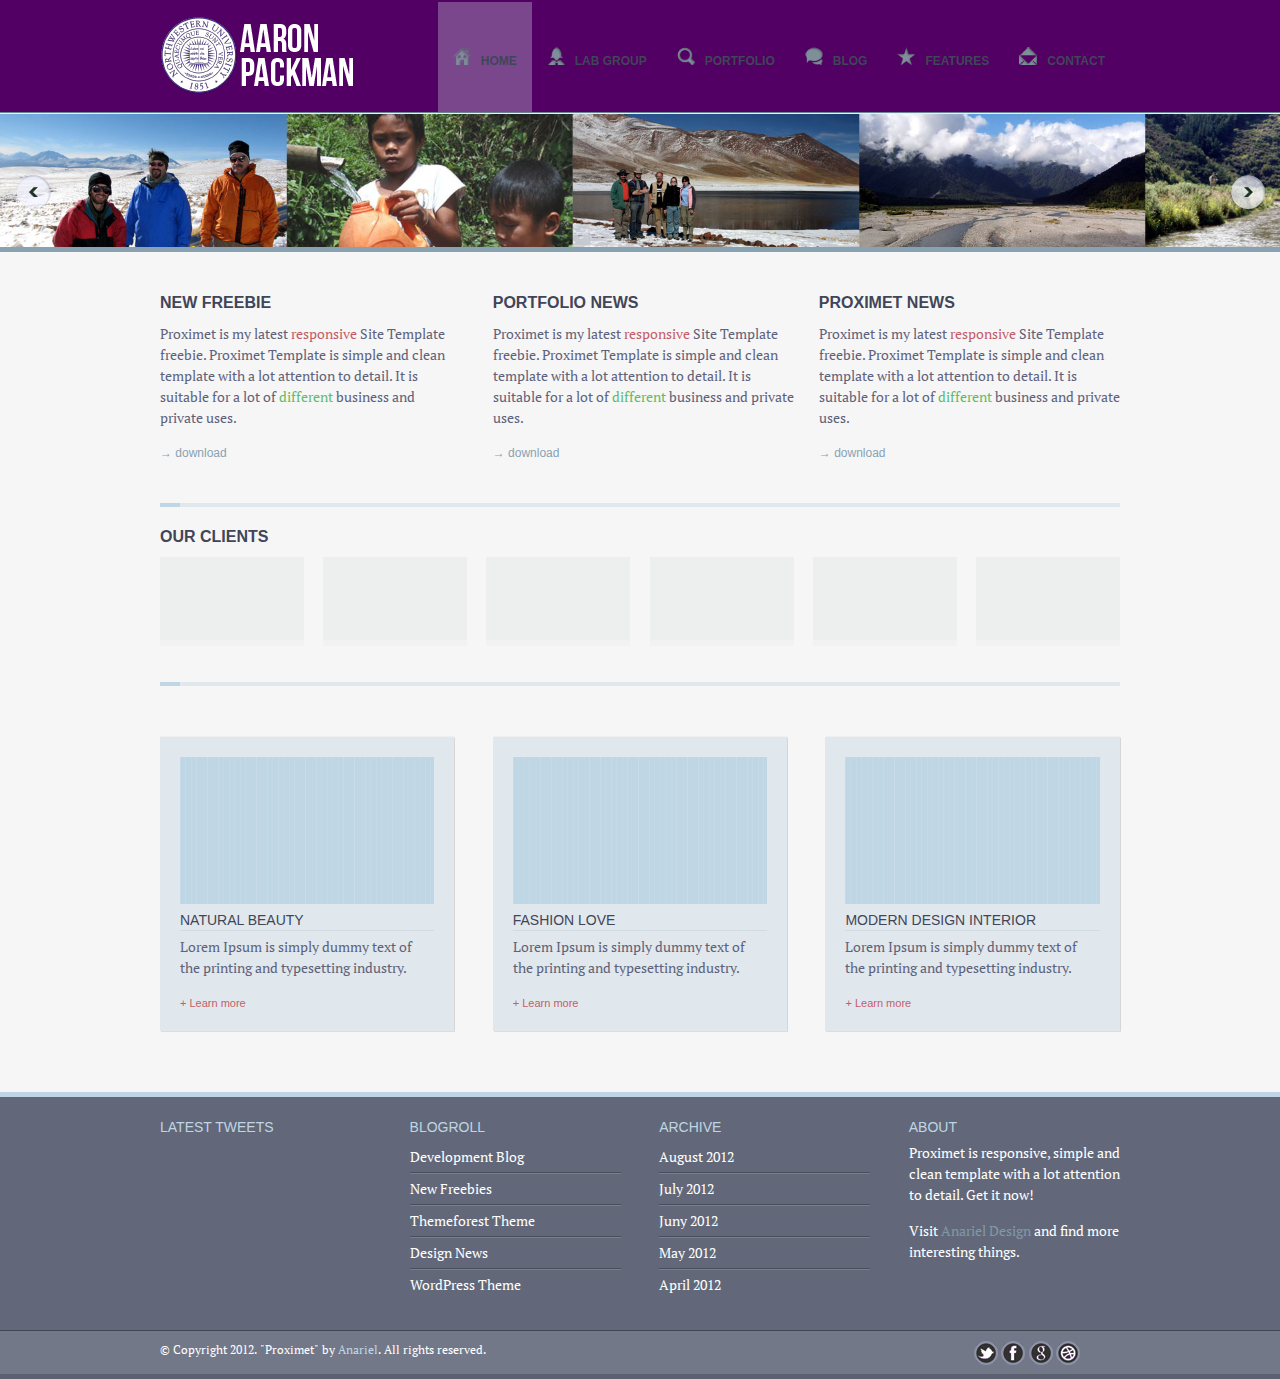
==== index.html @ 251e6d17 "added files" ====
<!DOCTYPE html>
<!--[if lt IE 7 ]><html class="ie ie6" lang="en"> <![endif]-->
<!--[if IE 7 ]><html class="ie ie7" lang="en"> <![endif]-->
<!--[if IE 8 ]><html class="ie ie8" lang="en"> <![endif]-->
<!--[if (gte IE 9)|!(IE)]><!-->
<html lang="en">
<!--<![endif]-->
<head>

<!-- Basic Page Needs ================================================== 
================================================== -->

<meta charset="utf-8">
<title>Aaron Packman's Webpage - Civil and Environmental Engineering</title>
<meta name="description" content="">
<meta name="author" content="Zak Allen">
<!--[if lt IE 9]>
		<script src="http://html5shim.googlecode.com/svn/trunk/html5.js"></script>
	<![endif]-->

<!-- Mobile Specific Metas ================================================== 
================================================== -->

<meta name="viewport" content="width=device-width, initial-scale=1, maximum-scale=1, user-scalable=0">

<!-- CSS ==================================================
================================================== -->

<link rel="stylesheet" href="css/base.css">
<link rel="stylesheet" href="css/skeleton.css">
<link rel="stylesheet" href="css/screen.css">
<link rel="stylesheet" href="css/prettyPhoto.css" type="text/css" media="screen" />

<!-- Favicons ==================================================
================================================== -->

<link rel="shortcut icon" href="images/favicon.png">
<link rel="apple-touch-icon" href="images/apple-touch-icon.png">
<link rel="apple-touch-icon" sizes="72x72" href="images/apple-touch-icon-72x72.png">
<link rel="apple-touch-icon" sizes="114x114" href="images/apple-touch-icon-114x114.png">

<!-- Google Fonts ==================================================
================================================== -->

<link href='http://fonts.googleapis.com/css?family=PT+Serif:400,700,400italic,700italic' rel='stylesheet' type='text/css'>
<body>

<!-- Home - Content Part ==================================================
================================================== -->
<div id="header">
  <div class="container header"> 
    <!-- Header | Logo, Menu
		================================================== -->
    <header>
      <div class="logo"><a href="index.html"><img src="images/logo.png" alt="" /></a></div>
      <div class="mainmenu">
        <div id="mainmenu">
          <ul class="sf-menu">
            <li><a href="index.html" id="visited"><span class="home"><img src="images/home.png" alt="" /></span>Home</a></li>
            <li><a href="about.html"><span class="home"><img src="images/about.png" alt="" /></span>Lab Group</a></li>
            <li><a href="portfolio.html"><span class="home"><img src="images/portfolio.png" alt="" /></span>Portfolio</a>
              <ul>
                <li><a href="gallery.html">Portfolio Gallery</a></li>
              </ul>
            </li>
            <li><a href="blog.html"><span class="home"><img src="images/blog.png" alt="" /></span>Blog</a>
              <ul>
                <li><a href="singleblog.html">Single Post</a></li>
              </ul>
            </li>
            <li><a href="features.html"><span class="home"><img src="images/features.png" alt="" /></span>features</a></li>
            <li><a href="contact.html"><span class="home"><img src="images/contact.png" alt="" /></span>Contact</a></li>
          </ul>
        </div>
        
        <!-- Responsive Menu -->
        
        <form id="responsive-menu" action="#" method="post">
          <select>
            <option value="">Navigation</option>
            <option value="index.html">Home</option>
            <option value="about.html">Lab Group</option>
            <option value="portfolio.html">Portfolio</option>
            <option value="gallery.html">Portfolio Gallery</option>
            <option value="blog.html">Blog</option>
            <option value="singleblog.html">Single Post</option>
            <option value="features.html">Features</option>
            <option value="contact.html">Contact</option>
          </select>
        </form>
      </div>
    </header>
  </div>
</div>
<!-- Home Content Part - Slider ==================================================
================================================== -->
<div class="flexslider">
  <ul class="slides">
    <li> <a href="#"><img src="images/more/long1.png" alt=""/></a> </li>
    <li> <img src="images/more/long2.png" alt="" /> </li>
    <li> <a href="#"><img src="images/more/long3.png" alt="" /></a> </li>
  </ul>
</div>
<!-- Home Content Part - Box One ==================================================
================================================== -->
<div class="blankSeparator"></div>
<div class="container">
  <div class="info">
    <div class="one_third">
      <h2>New Freebie</h2>
      <p>Proximet is my latest <span class="red">responsive</span> Site Template freebie. Proximet Template is simple and clean template with a lot attention to detail. It is suitable for a lot of <span class="green">different</span> business and private uses.</p>
      <a href="http://themeforest.net/item/positivo-responsive-and-fresh-wp-theme/2700306?ref=anariel7" title="" class="buttonhome">&rarr; download</a> </div>
    <div class="two_third lastcolumn">
      <div class="one_half">
        <h2>Portfolio News</h2>
        <p>Proximet is my latest <span class="red">responsive</span> Site Template freebie. Proximet Template is simple and clean template with a lot attention to detail. It is suitable for a lot of <span class="green">different</span> business and private uses.</p>
        <a href="http://themeforest.net/item/positivo-responsive-and-fresh-wp-theme/2700306?ref=anariel7" title="" class="buttonhome">&rarr; download</a> </div>
      <div class="one_half lastcolumn">
        <h2>Proximet News</h2>
        <p>Proximet is my latest <span class="red">responsive</span> Site Template freebie. Proximet Template is simple and clean template with a lot attention to detail. It is suitable for a lot of <span class="green">different</span> business and private uses.</p>
        <a href="http://themeforest.net/item/positivo-responsive-and-fresh-wp-theme/2700306?ref=anariel7" title="" class="buttonhome">&rarr; download</a> </div>
    </div>
  </div>
</div>
<!-- container ends here --> 
<!-- Home Content Part - Box Two ==================================================
================================================== -->
<div class="container clients">
  <div class="sepContainer"></div>
  <h2>Our Clients</h2>
  <div class="one_sixth"> <img src="images/client1.jpg" alt=""/> </div>
  <!-- end one_sixth -->
  <div class="one_sixth"> <img src="images/client2.jpg" alt=""/> </div>
  <!-- end one_sixth -->
  <div class="one_sixth"> <img src="images/client3.jpg" alt=""/> </div>
  <!-- end one_sixth -->
  <div class="one_sixth"> <img src="images/client4.jpg" alt=""/> </div>
  <!-- end one_sixth -->
  <div class="one_sixth"> <img src="images/client5.jpg" alt=""/> </div>
  <!-- end one_sixth -->
  <div class="one_sixth lastcolumn"> <img src="images/client6.jpg" alt=""/> </div>
  <!-- end one_sixth lastCol --> 
</div>
<!-- end container --> 
<!-- Home Content Part - Box Three ==================================================
================================================== -->
<div class="container boxthree">
  <div class="sepContainer1"><!-- --></div>
  <div class="blankSeparator"></div>
  <div class="one_third">
    <section class="boxthreeleft"> <img src="images/home/1.png" alt=""/>
      <h3>Natural beauty</h3>
      <p>Lorem Ipsum is simply dummy text of the printing and typesetting industry.</p>
      <a class ="simple" href="#">+ Learn more</a> </section>
  </div>
  <!-- one-third column ends here -->
  <div class="one_third">
    <section class="boxthreecenter"> <img src="images/home/2.png" alt=""/>
      <h3>Fashion Love</h3>
      <p>Lorem Ipsum is simply dummy text of the printing and typesetting industry.</p>
      <a class ="simple" href="#">+ Learn more</a> </section>
  </div>
  <!-- one-third column ends here -->
  <div class="one_third lastcolumn">
    <section class="boxthreeright"> <img src="images/home/3.png" alt=""/>
      <h3>Modern Design Interior</h3>
      <p>Lorem Ipsum is simply dummy text of the printing and typesetting industry.</p>
      <a class ="simple" href="#">+ Learn more</a> </section>
  </div>
  <!-- one-third column ends here --> 
</div>
<!-- container ends here -->
<div class="blankSeparator1"></div>

<!--Footer ==================================================
================================================== -->
<div id="footer">
  <div class="container footer">
    <div class="one_fourth">
      <h3>Latest Tweets</h3>
      <div id="tweets"></div>
    </div>
    <div class="one_fourth">
      <h3>Blogroll</h3>
      <ul>
        <li class="lines"><a href="#" title="">Development Blog</a></li>
        <li class="lines"><a href="#" class="">New Freebies</a></li>
        <li class="lines"><a href="#" class="">Themeforest Theme</a></li>
        <li class="lines"><a href="#" class=""> Design News</a></li>
        <li class="lines"><a href="#" class="">WordPress Theme</a></li>
      </ul>
    </div>
    <div class="one_fourth">
      <h3>Archive</h3>
      <ul>
        <li class="lines"><a href="#" class=""> August 2012</a></li>
        <li class="lines"><a href="#" class="">July 2012</a></li>
        <li class="lines"><a href="#" class="">Juny 2012</a></li>
        <li class="lines"><a href="#" class=""> May 2012</a></li>
        <li class="lines"><a href="#" class="">April 2012</a></li>
      </ul>
    </div>
    <div class="one_fourth lastcolumn">
      <h3>About</h3>
      <p>Proximet is responsive, simple and clean template with a lot attention to detail. Get it now!</p>
      <p>Visit <a href="http://anarieldesign.com/" >Anariel Design</a> and find more interesting things.</p>
    </div>
  </div>
  <!-- container ends here --> 
</div>
<!-- footer ends here --> 
<!-- Copyright ==================================================
================================================== -->
<div id="copyright">
  <div class="container">
    <div class="eleven columns alpha">
      <p class="copyright">&copy; Copyright 2012. &quot;Proximet&quot; by <a href="http://www.anarieldesign.com/">Anariel</a>. All rights reserved.</p>
    </div>
    <div class="five columns omega">
      <section class="socials">
        <ul class="socials fr">
          <li><a href="#"><img src="images/socials/twitter.png" class="poshytip" title="Twitter"  alt="" /></a></li>
          <li><a href="#"><img src="images/socials/facebook.png" class="poshytip" title="Facebook" alt="" /></a></li>
          <li><a href="#"><img src="images/socials/google.png" class="poshytip" title="Google" alt="" /></a></li>
          <li><a href="#"><img src="images/socials/dribbble.png" class="poshytip" title="Dribbble" alt="" /></a></li>
        </ul>
      </section>
    </div>
  </div>
  <!-- container ends here --> 
</div>
<!-- copyright ends here --> 
<!-- End Document
================================================== --> 
<!-- Scripts ==================================================
================================================== --> 
<script src="js/jquery-1.8.0.min.js" type="text/javascript"></script> 
<!-- Main js files --> 
<script src="js/screen.js" type="text/javascript"></script> 
<!-- Tooltip --> 
<script src="js/poshytip-1.0/src/jquery.poshytip.min.js" type="text/javascript"></script> 
<!-- Tabs --> 
<script src="js/tabs.js" type="text/javascript"></script> 
<!-- Tweets --> 
<script src="js/jquery.tweetable.js" type="text/javascript"></script> 
<!-- Include prettyPhoto --> 
<script src="js/jquery.prettyPhoto.js" type="text/javascript"></script> 
<!-- Include Superfish --> 
<script src="js/superfish.js" type="text/javascript"></script> 
<script src="js/hoverIntent.js" type="text/javascript"></script> 
<!-- Flexslider --> 
<script src="js/jquery.flexslider-min.js" type="text/javascript"></script> 
<script type="text/javascript" src="js/modernizr.custom.29473.js"></script>
</head>
</body>
</html>
---- css/base.css ----
/*
* Skeleton V1.1
* Copyright 2011, Dave Gamache
* www.getskeleton.com
* Free to use under the MIT license.
* http://www.opensource.org/licenses/mit-license.php
* 8/17/2011
*/


/* Table of Content
==================================================
	#Reset & Basics
	#Basic Styles
	#Site Styles
	#Typography
	#Links
	#Lists
	#Images
	#Buttons
	#Tabs
	#Forms
	#Misc */


/* #Reset & Basics (Inspired by E. Meyers)
================================================== */
html, body, div, span, applet, object, iframe, h1, h2, h3, h4, h5, h6, p, blockquote, pre, a, abbr, acronym, address, big, cite, code, del, dfn, em, img, ins, kbd, q, s, samp, small, strike, strong, sub, sup, tt, var, b, u, i, center, dl, dt, dd, ol, ul, li, fieldset, form, label, legend, table, caption, tbody, tfoot, thead, tr, th, td, article, aside, canvas, details, embed, figure, figcaption, footer, header, hgroup, menu, nav, output, ruby, section, summary, time, mark, audio, video {
	margin: 0;
	padding: 0;
	border: 0;
	font-size: 100%;
	font: inherit;
	vertical-align: baseline;
}
article, aside, details, figcaption, figure, footer, header, hgroup, menu, nav, section {
	display: block;
}
body {
	line-height: 1;
/*overflow-x: hidden;*/}
ol, ul {
	list-style: none;
}
blockquote, q {
	quotes: none;
}
blockquote:before, blockquote:after, q:before, q:after {
	content: '';
	content: none;
}
table {
	border-collapse: collapse;
	border-spacing: 0;
}
/* #Basic Styles
================================================== */
body {
	font: 12px Arial, Helvetica, sans-serif;
	line-height: 20px;
	color: white;
	-webkit-font-smoothing: antialiased; /* Fix for webkit rendering */
	-webkit-text-size-adjust: 100%;
	overflow-x: hidden;
}
html {
	background:#f7f6f6;
/*overflow-x: hidden;*/ }
/* #Typography
================================================== */
h1, h2, h3, h4, h5, h6 {
	color: #414558;
	font-family: Arial, Helvetica, sans-serif;
	font-weight: normal;
}
h1 a, h2 a, h3 a, h4 a, h5 a, h6 a {
	font-weight: inherit;
	color: #6d8696;
}
h1 {
	font-size: 48px;
	margin-bottom: 10px;
}
h2 {
	font-size: 16px;
	margin-bottom:10px;
	font-weight:600;
	text-transform:uppercase;
}
h3 {
	font-size: 14px;
	margin-bottom: 5px;
	text-transform:uppercase;
}
h4 {
	font-size: 14px;
	margin-bottom: 10px;
}
h5 {
	font-size: 12px;
	margin-bottom: 10px;
}
h6 {
	font-size: 11px;
	margin-bottom: 10px;
}
.subheader {
	color: #414558;
}
p {
	color: #5e637b;
	line-height:1.5em;
	font-size:14px;
	margin: 0 0 15px 0;
	font-family: 'PT Serif', serif;
}
p.last {
	margin-bottom:0;
}
p img {
	margin: 0;
}
ul li, ul li a {
	font-family: 'PT Serif', serif;
	font-size:14px;
}
img.left {
	float: left;
	margin-bottom: 20px;
	margin-right: 20px;
}
img.right {
	float: right;
	margin-bottom: 20px;
	margin-left: 20px;
}
em {
	font-style: italic;
}
strong {
	font-weight: bold;
	color: #414558;
}
small {
	font-size: 80%;
}
/*	Blockquotes  */
blockquote, blockquote p {
	font-size: 14px;
	line-height: 24px;
	color: #cdcdcd;
	font-style: italic;
}
blockquote {
	margin: 0 0 0px;
	padding: 0;
	border-right: 1px solid #796172;
}
blockquote cite {
	display: block;
	font-size: 12px;
	color: #cdcdcd;
}
blockquote cite:before {
	content: "\2014 \0020";
}
blockquote cite a, blockquote cite a:visited, blockquote cite a:visited {
	color: #cdcdcd;
}
hr {
	border: solid #ddd;
	border-width: 1px 0 0;
	clear: both;
	margin: 10px 0 30px;
	height: 0;
}
	
/* Text Selection */

::selection {
background: #6d8696;
color: #414558; /* Safari */
}
::-moz-selection {
background: #6d8696;
color: #414558; /* Firefox */
}
/* #Links
================================================== */
a, a:visited {
	color:#8098a6;
	text-decoration: none;
	outline: 0;
}
p a, p a:visited {
	line-height: inherit;
}
/* #Images
================================================== */
img.scale-with-grid {
	max-width: 100%;
	height: auto;
}
/* #Tabs (activate in tabs.js)
================================================== */
ul.tabs {
	display: block;
	margin: 0 0 20px 0;
}
ul.tabs li {
	width: auto;
	height: 18px;
	padding: 0 20px 0 0px;
	float: left;
	margin-bottom: 0;
	font-family: Arial, Helvetica, sans-serif;
}
ul.tabs li a {
	text-decoration: none;
	width: auto;
	height: 18px;
	padding: 0px 15px 0 0px;
	border-right:1px solid #414550;
	line-height: 30px;
	margin: 0;
	color:#bfd6e4;
	font-size: 16px;
}
ul.tabs li a.active {
	height: 30px;
	position: relative;
	top: 0px;
	padding-top: 0px;
	margin: 0 0 0 0px;
	color: #fff;/*-moz-border-radius-topleft: 2px;
		-webkit-border-top-left-radius: 2px;
		border-top-left-radius: 2px;
		-moz-border-radius-topright: 2px;
		-webkit-border-top-right-radius: 2px;
		border-top-right-radius: 2px;*/
}
ul.tabs li:first-child a.active {
	margin-left: 0;
}
ul.tabs-content {
	margin: 0;
	display: block;
	color:#efefef;
}
ul.tabs-content > li {
	display:none;
}
ul.tabs-content > li.active {
	display: block;
}
/* Clearfixing tabs for beautiful stacking */
	ul.tabs:before, ul.tabs:after {
	content: '\0020';
	display: block;
	overflow: hidden;
	visibility: hidden;
	width: 0;
	height: 0;
}
ul.tabs:after {
	clear: both;
}
ul.tabs {
	zoom: 1;
}
/* #Forms
================================================== */

/* General Forms */

form {
	margin-bottom: 0px;
}
fieldset {
	margin-bottom: 20px;
}
label, legend {
	display: block;
	font-weight: bold;
	font-size: 13px;
}
input[type="checkbox"] {
	display: inline;
}
label span, legend span {
	font-weight: normal;
	font-size: 13px;
	color: #444;
}
input[type="text"], input[type="password"], input[type="email"], textarea, select {
	padding: 10px 10px;
	outline: none;
	overflow: hidden;
	font: 12px Arial, Helvetica, sans-serif;
	color: #414558;
	margin: 0;
	width: 198px;
	max-width: 100%;
	display: block;
	margin-bottom: 10px;
	background: #eee;
}
select {
	padding: 0;
}
input[type="text"]:focus, input[type="password"]:focus, input[type="email"]:focus, textarea:focus {
	border: 1px solid #bbb;
	color: #555;
}
textarea {
	min-height: 100px;
}
select {
	width: 220px;
}
/* Header Responsive Menu Form Style */
	
.header form {
	margin-bottom: 15px;
}
.header select {
	-webkit-appearance: none;
	padding: 10px;
	outline: none;
	border:none;
	overflow: hidden;
	font: 12px Arial, Helvetica, sans-serif;
	margin: 0;
	width: 100%;
	max-width: 100%;
	display: block;
	background:#fff url('../images/navselect.gif') no-repeat right center;
}
.header option {
	outline: none;
	border: 0;
	overflow: hidden;
	font: 12px Arial, Helvetica, sans-serif;
	color: #414558;
	margin: 0;
	width: 100%;
	max-width: 100%;
	display: block;
	padding-left: 15px;
}
/* #Misc
================================================== */
.remove-bottom {
	margin-bottom: 0 !important;
}
.half-bottom {
	margin-bottom: 10px !important;
}
.add-bottom {
	margin-bottom: 20px !important;
}
.left {
	float: left;
}
.right {
	float: right;
}
---- css/skeleton.css ----
/*
* Skeleton V1.1
* Copyright 2011, Dave Gamache
* www.getskeleton.com
* Free to use under the MIT license.
* http://www.opensource.org/licenses/mit-license.php
* 8/17/2011
*/


/* Table of Contents
==================================================
    #Base 960 Grid
    #Tablet (Portrait)
    #Mobile (Portrait)
    #Mobile (Landscape)
    #Clearing */



/* #Base 960 Grid
================================================== */

    .container {
	position: relative;
	width: 960px;
	margin: 0 auto;
}
.column, .columns {
	float: left;
	display: inline;
	margin-left: 20px;
	margin-right: 20px;
}
.row {
	margin-bottom: 20px;
}
/* Nested Column Classes */
    .column.alpha, .columns.alpha {
	margin-left: 0;
}
.column.omega, .columns.omega {
	margin-right: 0;
}
/* Base Grid */
    .container .one.column {
	width: 20px;
}
.container .two.columns {
	width: 80px;
}
.container .three.columns {
	width: 140px;
}
.container .four.columns {
	width: 200px;
}
.container .five.columns {
	width: 260px;
}
.container .six.columns {
	width: 320px;
}
.container .seven.columns {
	width: 380px;
}
.container .eight.columns {
	width: 440px;
}
.container .nine.columns {
	width: 500px;
}
.container .ten.columns {
	width: 560px;
}
.container .eleven.columns {
	width: 620px;
}
.container .twelve.columns {
	width: 680px;
}
.container .thirteen.columns {
	width: 740px;
}
.container .fourteen.columns {
	width: 800px;
}
.container .fifteen.columns {
	width: 860px;
}
.container .sixteen.columns {
	width: 920px;
}
.container .one-third.column {
	width: 280px;
}
.container .two-thirds.column {
	width: 600px;
}
/* Offsets */
    .container .offset-by-one {
	padding-left: 40px;
}
.container .offset-by-two {
	padding-left: 100px;
}
.container .offset-by-three {
	padding-left: 160px;
}
.container .offset-by-four {
	padding-left: 220px;
}
.container .offset-by-five {
	padding-left: 280px;
}
.container .offset-by-six {
	padding-left: 340px;
}
.container .offset-by-seven {
	padding-left: 400px;
}
.container .offset-by-eight {
	padding-left: 460px;
}
.container .offset-by-nine {
	padding-left: 520px;
}
.container .offset-by-ten {
	padding-left: 580px;
}
.container .offset-by-eleven {
	padding-left: 640px;
}
.container .offset-by-twelve {
	padding-left: 700px;
}
.container .offset-by-thirteen {
	padding-left: 760px;
}
.container .offset-by-fourteen {
	padding-left: 820px;
}
.container .offset-by-fifteen {
	padding-left: 880px;
}



/* #Tablet (Portrait)
================================================== */

    /* Note: Design for a width of 768px */

    @media only screen and (min-width: 768px) and (max-width: 959px) {
 .container {
width: 768px;
}
 .container .column,  .container .columns {
margin-left: 10px;
margin-right: 10px;
}
 .column.alpha, .columns.alpha {
margin-left: 0;
margin-right: 10px;
}
 .column.omega, .columns.omega {
margin-right: 0;
margin-left: 10px;
}
 .container .one.column {
width: 28px;
}
 .container .two.columns {
width: 76px;
}
 .container .three.columns {
width: 124px;
}
 .container .four.columns {
width: 172px;
}
 .container .five.columns {
width: 220px;
}
 .container .six.columns {
width: 268px;
}
 .container .seven.columns {
width: 316px;
}
 .container .eight.columns {
width: 364px;
}
 .container .nine.columns {
width: 412px;
}
 .container .ten.columns {
width: 460px;
}
 .container .eleven.columns {
width: 508px;
}
 .container .twelve.columns {
width: 556px;
}
 .container .thirteen.columns {
width: 604px;
}
 .container .fourteen.columns {
width: 652px;
}
 .container .fifteen.columns {
width: 700px;
}
 .container .sixteen.columns {
width: 748px;
}
 .container .one-third.column {
width: 236px;
}
 .container .two-thirds.column {
width: 492px;
}

        /* Offsets */
        .container .offset-by-one {
padding-left: 48px;
}
 .container .offset-by-two {
padding-left: 96px;
}
 .container .offset-by-three {
padding-left: 144px;
}
 .container .offset-by-four {
padding-left: 192px;
}
 .container .offset-by-five {
padding-left: 240px;
}
 .container .offset-by-six {
padding-left: 288px;
}
 .container .offset-by-seven {
padding-left: 336px;
}
 .container .offset-by-eight {
padding-left: 348px;
}
 .container .offset-by-nine {
padding-left: 432px;
}
 .container .offset-by-ten {
padding-left: 480px;
}
 .container .offset-by-eleven {
padding-left: 528px;
}
 .container .offset-by-twelve {
padding-left: 576px;
}
 .container .offset-by-thirteen {
padding-left: 624px;
}
 .container .offset-by-fourteen {
padding-left: 672px;
}
 .container .offset-by-fifteen {
padding-left: 720px;
}
}


/*  #Mobile (Portrait)
================================================== */

    /* Note: Design for a width of 320px */

    @media only screen and (max-width: 767px) {
 .container {
width: 300px;
}
 .column, .columns {
float: left;
display: inline;
margin-left: 10px;
margin-right: 10px;
}
 .row {
margin-bottom: 20px;
}

		/* Nested Column Classes */
		.column.alpha, .columns.alpha {
margin: 0;
}
 .column.omega, .columns.omega {
margin: 0;
}
 .container .one-third.column {
margin: 10px 0;
}
 .container .one.column,  .container .two.columns,  .container .three.columns,  .container .four.columns,  .container .five.columns,  .container .six.columns,  .container .seven.columns,  .container .eight.columns,  .container .nine.columns,  .container .ten.columns,  .container .eleven.columns,  .container .twelve.columns,  .container .thirteen.columns,  .container .fourteen.columns,  .container .fifteen.columns,  .container .sixteen.columns {
width: 280px;
}
 .container .one-third.column,  .container .two-thirds.column {
width: 280px;
}

        /* Offsets */
        .container .offset-by-one,  .container .offset-by-two,  .container .offset-by-three,  .container .offset-by-four,  .container .offset-by-five,  .container .offset-by-six,  .container .offset-by-seven,  .container .offset-by-eight,  .container .offset-by-nine,  .container .offset-by-ten,  .container .offset-by-eleven,  .container .offset-by-twelve,  .container .offset-by-thirteen,  .container .offset-by-fourteen,  .container .offset-by-fifteen {
padding-left: 0;
}
}


/* #Mobile (Landscape)
================================================== */

    /* Note: Design for a width of 480px */

    @media only screen and (min-width: 480px) and (max-width: 767px) {
 .container {
width: 420px;
}
 .column, .columns {
float: left;
display: inline;
margin-left: 10px;
margin-right: 10px;
}
 .row {
margin-bottom: 20px;
}

		/* Nested Column Classes */
		.column.alpha, .columns.alpha {
margin: 0;
}
 .column.omega, .columns.omega {
margin: 0;
}
 .container .one-third.column {
margin: 10px 0;
}
 .container .one.column,  .container .two.columns,  .container .three.columns,  .container .four.columns,  .container .five.columns,  .container .six.columns,  .container .seven.columns,  .container .eight.columns,  .container .nine.columns,  .container .ten.columns,  .container .eleven.columns,  .container .twelve.columns,  .container .thirteen.columns,  .container .fourteen.columns,  .container .fifteen.columns,  .container .sixteen.columns {
width: 400px;
}
 .container .one-third.column,  .container .two-thirds.column {
width: 400px;
}
}
/* #Clearing
================================================== */

    /* Self Clearing Goodness */
    .container:after {
	content: "\0020";
	display: block;
	height: 0;
	clear: both;
	visibility: hidden;
}
/* Use clearfix class on parent to clear nested columns,
    or wrap each row of columns in a <div class="row"> */
    .clearfix:before,  .clearfix:after,  .row:before,  .row:after {
	content: '\0020';
	display: block;
	overflow: hidden;
	visibility: hidden;
	width: 0;
	height: 0;
}
.row:after,  .clearfix:after {
	clear: both;
}
.row,  .clearfix {
	zoom: 1;
}
/* You can also use a <br class="clear" /> to clear columns */
    .clear {
	clear: both;
	display: block;
	overflow: hidden;
	visibility: hidden;
	width: 0;
	height: 0;
}
---- css/screen.css ----
/****************************** MAIN STYLES - backgorund,deviders ******************************/

/* Main Container */
img, embed, object, video {
	max-width: 100%
}
/* Deviders */
div.line {
	height: 6px;
	background:url(../images/separator.png) 0 0 no-repeat;
	border-top:2px solid #cfa0d1;
	display: block;
	margin:0;
}
div.sepContainer {
	height: 4px;
	background:#e1e8ed;
	border-left:20px solid #bfd6e4;
	display: block;
	margin: 20px 0;
}
div.sepContainer1 {
	height: 4px;
	background:#e1e8ed;
	border-left:20px solid #bfd6e4;
	display: block;
	margin: 10px 0 30px 0;
}
div.sepContainer2 {
	height: 4px;
	background:#e1e8ed;
	border-left:20px solid #bfd6e4;
	display: block;
	margin: 5px 0;
}
div.blankSeparator {
	height: 1px;
	margin:20px 0;
	display: block;
}
div.blankSeparator1 {
	height: 1px;
	margin:25px 0;
	display: block;
}
div.blankSeparator2 {
	height: 1px;
	margin:10px 0;
	display: block;
}
.tip-twitter {
	z-index:1000;
	text-align:left;
	border-radius:4px;
	-moz-border-radius:4px;
	-webkit-border-radius:4px;
	padding:8px 8px;
	max-width:200px;
	color:#fff;
	background-color: #8098a6;
	font-family: Arial, Helvetica, sans-serif;
}
.tip-twitter .tip-inner {
	font:12px/16px Arial, Helvetica, sans-serif;
}
/****************************** HOME - Content Part - Logo&Menu ******************************/
/* Header - Logo & Menu */
#header {
	background:#520063;
	margin-top:0px;
	border-bottom:1px solid #6d8696;
}
.logo {
	float: left;
	margin-right: 2px;
	margin-top:15px;
	margin-bottom:10px;
}
.mainmenu {
	float:right;
}
ul.sf-menu {
	margin-top:0px;
}
/*** ESSENTIAL STYLES ***/
.sf-menu, .sf-menu * {
	margin:			0;
	padding:		0;
	list-style:		none;
}
.sf-menu {
	line-height:	1.0;
}
.sf-menu ul {
	position:		absolute;
	top:			-999em;
	width:			10em; /* left offset of submenus need to match (see below) */
}
.sf-menu ul li {
	width:			100%;
}
.sf-menu li:hover {
	visibility:		inherit; /* fixes IE7 'sticky bug' */
}
.sf-menu li {
	float:			left;
	position:		relative;
}
.sf-menu a {
	display:		block;
	position:		relative;
}
.sf-menu li:hover ul, .sf-menu li.sfHover ul {
	left:			0;
	top:			2.5em; /* match top ul list item height */
	z-index:		99;
}
ul.sf-menu li:hover li ul, ul.sf-menu li.sfHover li ul {
	top:			-999em;
}
ul.sf-menu li li:hover ul, ul.sf-menu li li.sfHover ul {
	left:			10em; /* match ul width */
	top:			0;
}
ul.sf-menu li li:hover li ul, ul.sf-menu li li.sfHover li ul {
	top:			-999em;
}
ul.sf-menu li li li:hover ul, ul.sf-menu li li li.sfHover ul {
	left:			10em; /* match ul width */
	top:			0;
}
.sf-menu {
	position: relative;
	float: right;
	line-height: 12px;
	margin: 0;
	z-index: 99;
}
.sf-menu li {
	background:transparent;
	border-top:2px solid transparent;
	-webkit-transition: all 0.5s ease;
	-moz-transition: all 0.5s ease-in-out;
	-o-transition: all 0.5s ease-in-out;
	-ms-transition: all 0.5s ease-in-out;
	transition: all 0.5s ease-in-out;
}
.sf-menu li:hover { /* visited pseudo selector so IE6 applies text colour*/
	background: rgba(215, 234, 238, 0.3);
	border-top:2px solid #fff;
}
.sf-menu li a {
	font-family: Arial, Helvetica, sans-serif;
	font-size: 12px;
	padding:45px 15px 45px 15px;
	text-decoration:none;
	text-transform:uppercase;
	font-weight:600;
	color: #414558;
}
li a#visited {
	background: rgba(215, 234, 238, 0.3);
}
/*** submenu ***/
.sf-menu li ul {
	border-bottom:5px solid #bfd6e4;
	margin-top:75px;
}
.sf-menu ul li { /* visited pseudo selector so IE6 applies text colour*/
	border-top:none;
}
.sf-menu ul li:hover { /* visited pseudo selector so IE6 applies text colour*/
	border-top:none;
}
.sf-menu li ul li a {
	padding:15px 0 15px 0;
	text-decoration:none;
	color:#fff;
	background:#727888;
	color: #fff;
	border: 0;
	padding:15px;
	font-weight: normal;
	font-size: 11px;
	text-transform:lowercase;
	-webkit-transition: all 0.3s ease;
	-moz-transition: all 0.3s ease-in-out;
	-o-transition: all 0.3s ease-in-out;
	-ms-transition: all 0.3s ease-in-out;
	transition: all 0.3s ease-in-out;
}
.sf-menu li ul li a:hover {
	padding-left: 18px;
}
.sf-menu li li {
	border-bottom:1px solid #606573;
}
/* apply hovers to modern browsers */
a:focus > .sf-sub-indicator, a:hover > .sf-sub-indicator, a:active > .sf-sub-indicator, li:hover > a > .sf-sub-indicator, li.sfHover > a > .sf-sub-indicator {
	background-position: -10px -100px; /* arrow hovers for modern browsers*/
}
/* point right for anchors in subs */
.sf-menu ul .sf-sub-indicator {
	background-position:-10px 0;
}
.sf-menu ul a > .sf-sub-indicator {
	background-position:  0 0;
}
/* apply hovers to modern browsers */
.sf-menu ul a:focus > .sf-sub-indicator, .sf-menu ul a:hover > .sf-sub-indicator, .sf-menu ul a:active > .sf-sub-indicator, .sf-menu ul li:hover > a > .sf-sub-indicator, .sf-menu ul li.sfHover > a > .sf-sub-indicator {
	background-position: -10px 0; /* arrow hovers for modern browsers*/
}
span.home {
	margin-right:10px;
}
/****************************** HOME - Content Part - FlexSlider ******************************/
/*
 * jQuery FlexSlider v1.8
 * http://www.woothemes.com/flexslider/
 *
 * Copyright 2012 WooThemes
 * Free to use under the MIT license.
 * http://www.opensource.org/licenses/mit-license.php
 */

/* Browser Resets */
.flex-container a, .flexslider a, .flex-container a:active, .flexslider a:active, .flex-container a:focus, .flexslider a:focus {
	outline: none;
}
.slides, .flex-control-nav, .flex-direction-nav {
	margin: 0;
	padding: 0;
	list-style: none;
}
/* FlexSlider Necessary Styles
*********************************/
.flexslider {
	margin: 0px 0 0 0;
	padding: 0;
	background:#fff;
	border-top:1px solid #efefef;
	border-bottom:5px solid #89a2b2;
}
.flexslider .slides > li {
	display: none;
	-webkit-backface-visibility: hidden;
} /* Hide the slides before the JS is loaded. Avoids image jumping */
.flexslider .slides img {
	display: block;
}
.flex-pauseplay span {
	text-transform: capitalize;
}
/* Clearfix for the .slides element */
.slides:after {
	content: ".";
	display: block;
	clear: both;
	visibility: hidden;
	line-height: 0;
	height: 0;
}
html[xmlns] .slides {
	display: block;
}
* html .slides {
	height: 1%;
}
/* No JavaScript Fallback */
/* If you are not using another script, such as Modernizr, make sure you
 * include js that eliminates this class on page load */
.no-js .slides > li:first-child {
	display: block;
}
/* FlexSlider Default Theme
*********************************/
.flexslider {
	position: relative;
	zoom: 1;
}
.flexslider .slides {
	zoom: 1;
}
.flexslider .slides > li {
	position: relative;
}
/* Suggested container for "Slide" animation setups. Can replace this with your own, if you wish */
.flex-container {
	zoom: 1;
	position: relative;
}
/* Caption style */
/* IE rgba() hack */
.flex-caption {
	zoom: 1;
	width: 20%;
	padding: 2%;
	margin: 0;
	position: absolute;
	left: 0;
	bottom: 0;
	background:#bfd6e4;
	color:#414558;
	font-size: 12px;
	line-height: 15px;
}
/* Direction Nav */
.flex-direction-nav {
	height: 0;
}
.flex-direction-nav a {
	width:52px;
	height: 52px;
	margin: -15px 0 0;
	display: block;
	background:  url(../images/flexslider/bg_direction_nav.png) no-repeat;
	position: absolute;
	top: 50%;
	cursor: pointer;
	text-indent: -999em;
}
.flex-direction-nav .flex-next {
	background-position: -52px 0;
	right: 0px;
}
.flex-direction-nav .flex-prev {
	left: 0px;
}
.flex-direction-nav .flex-disabled {
	opacity: .3;
	filter:alpha(opacity=30);
	cursor: default;
}
/* Control Nav */
.flex-control-nav {
	width: 100%;
	position: absolute;
	bottom: -30px;
	text-align: center;
}
.flex-control-nav li {
	margin: 0 0 0 5px;
	display: inline-block;
	zoom: 1;
*display: inline;
}
.flex-control-nav li:first-child {
	margin: 0;
}
.flex-control-nav a {
	width: 13px;
	height: 13px;
	display: block;
	cursor: pointer;
	text-indent: -999em;
}
.flex-control-nav a:hover {
	background-position: 0 -13px;
}
.flex-control-nav a.flex-active {
	background-position: 0 -26px;
	cursor: default;
}
/****************************** HOME - Content Part - Box One ******************************/
.info a {
	color:#89a2b2;
	margin-left:0;
	-webkit-transition: all 0.3s ease;
	-moz-transition: all 0.3s ease-in-out;
	-o-transition: all 0.3s ease-in-out;
	-ms-transition: all 0.3s ease-in-out;
	transition: all 0.3s ease-in-out;
	cursor:pointer;
}
.info a:hover {
	margin-left:4px;
	color:#738a99;
}
span.red {
	color:#c45d69;
}
span.green {
	color:#61bd68;
}
/****************************** HOME - Content Part - Box Two ******************************/
.quote {
	text-align:center;
	padding:0px 0 10px 0;
}
.quote h3 {
	font-style:italic;
	font-weight:bold;
}
.quote h4 {
	margin-bottom:-10px;
}
.clients img {
	border-bottom:6px solid #efefef;
	opacity: 0.5;
	filter: alpha(opacity=50);
	-webkit-transition: opacity 0.5s linear;
	-moz-transition: opacity 0.5s linear;
	-o-transition: opacity 0.5s linear;
	-ms-transition: opacity 0.5s linear;
	transition: opacity 0.5s linear;
	cursor:pointer;
}
.clients img:hover {
	opacity: 1;
	filter: alpha(opacity=100);
	-webkit-transition: opacity 1s linear;
	-moz-transition: opacity 1s linear;
	-o-transition: opacity 1s linear;
	-ms-transition: opacity 1s linear;
	transition: opacity 1s linear;
}
/****************************** HOME - Content Part - Box Three ******************************/
.boxthree .one_third {
	background:#e1e8ed;
	box-shadow: 1px 1px 0px rgba(0, 0, 0, 0.1), 1px -1px 0px #efefef;
	border-bottom:3px solid transparent;
	-webkit-transition: all 0.3s ease;
	-moz-transition: all 0.3s ease-in-out;
	-o-transition: all 0.3s ease-in-out;
	-ms-transition: all 0.3s ease-in-out;
	transition: all 0.3s ease-in-out;
}
.boxthree .one_third:hover {
	border-bottom:3px solid #c45d69;
}
.boxthreeleft, .boxthreecenter, .boxthreeright {
	padding:20px 20px 15px 20px;
}
.boxthree img {
	opacity: 1;
	filter: alpha(opacity=100);
	-webkit-transition: opacity 0.5s linear;
	-moz-transition: opacity 0.5s linear;
	-o-transition: opacity 0.5s linear;
	-ms-transition: opacity 0.5s linear;
	transition: opacity 0.5s linear;
}
.boxthree img:hover {
	opacity: 0.7;
	filter: alpha(opacity=70);
	-webkit-transition: opacity 1s linear;
	-moz-transition: opacity 1s linear;
	-o-transition: opacity 1s linear;
	-ms-transition: opacity 1s linear;
	transition: opacity 1s linear;
}
.boxthree h3 {
	border-bottom:1px solid #d2dbe2;
}
a.simple {
	color:#c45d69;
	font-size:11px;
}
/****************************** HOME - Content Part - Footer ******************************/
#footer {
	background:#626879;
	padding:20px 0px;
	border-top:5px solid #bfd6e4;
}
.footer p {
	color:white;
}
.footer h3 {
	color:#bfd6e4;
}
#tweets li {
	line-height: 1.5em;
	color:#efefef;
}
#tweets li a {
	color:#bfd6e4;
}
#tweets p.meta {
	color:#bfd6e4;
	margin-top:10px;
}
#tweets li.tweet_content_0 {
	border-top:0px none;
	list-style:none;
}
#tweets li:last-child {
	border-bottom:0px none;
}
#tweets .hash {
	color:#efefef;
}
#tweets .reply {
	color:#efefef;
}
.footer ul li {
	color:#f1f2f2;
	border-top:1px solid #787f94;
	border-bottom:1px solid #494d5a;
	padding:5px 0;
}
.footer ul li:last-child {
	border-bottom:none;
}
.footer ul li:first-child {
	border-top:none;
}
.footer ul li a {
	color:white;
	-webkit-transition: all 0.3s ease;
	-moz-transition: all 0.3s ease-in-out;
	-o-transition: all 0.3s ease-in-out;
	-ms-transition: all 0.3s ease-in-out;
	transition: all 0.3s ease-in-out;
	cursor:pointer;
}
.footer ul li a:hover {
	color:#bfd6e4;
	padding-left:5px;
}
/****************************** HOME - Content Part - Copyright ******************************/
#copyright {
	background:#727888;
	border-top:1px solid #414550;
	border-bottom:5px solid #5c616f;
}
p.copyright {
	font-size:12px;
	color:white;
	padding-top:10px;
}
p.copyright a {
	color:#bfd6e4;
}
ul.socials {
	margin-top:10px;
	float:right;
}
ul.socials li {
	display:inline;
}
/****************************** ABOUT - Content Part ******************************/
.aboutoneleft p.quote, .aboutonecenter p.quote {
	color:#647884;
	font-style:italic;
	font-weight:bold;
	font-size:11px;
}
.aboutoneleft img.raster, .aboutonecenter img.raster {
	float:left;
	margin-right:10px;
	margin-top:2px;
}
.aboutoneright img {
	border-bottom:5px solid #bccfdb;
}
/* TOGGLE -------------------------------------------------*/
.toggle-trigger {
	text-decoration: none;
	color: #414550;
	font-weight: bold;
	padding: 10px 10px 10px 25px;
	cursor: pointer;
	border: 1px solid #b7c7d1;
	background: #dae4ea url(../images/about/toggle.png) no-repeat 5px 10px;
	-webkit-transition: all 0.3s ease;
	-moz-transition: all 0.3s ease-in-out;
	-o-transition: all 0.3s ease-in-out;
	-ms-transition: all 0.3s ease-in-out;
	transition: all 0.3s ease-in-out;
}
.toggle-trigger.active {
	border-bottom:1px solid #b7c7d1;
	background:#bfd6e4 url(../images/about/toggle.png) no-repeat 5px -75px;
}
.toggle-trigger:hover {
	background-color:#bfd6e4;
}
.toggle-container {
	margin-bottom: 0px;
	padding: 5px 10px;
	border-bottom: 1px solid #ccc;
	border-right: 1px solid #ccc;
	border-left: 1px solid #ccc;
}
/***************** PORTFOLIO / Pagination*****************/
.portfolio .flexslider {
	margin: 0px 0 30px 0;
	padding: 5px;
	background:#fff;
	border:1px solid #efefef;
}
.portfolio h2 {
	border-bottom:1px dashed #cdcdcd;
	padding:0px 0 5px 0;
}
.portfolio h4 {
	font-style:italic;
	font-size:13px;
}
p.portfolio {
	margin-top:25px;
	background:#fff;
	border:1px solid #efefef;
	padding:5px;
}
ul.pagination {
	padding:22px 0px 10px 0px;
}
ul.pagination li {
	display: inline;
}
ul.pagination li a {
	background-color:white;
	border:#efefef solid 1px;
	color: #414550;
	font-weight:bold;
	width:80px;
	height:80px;
	padding:9px 13px;
	margin-right:5px;
	/* CSS3 Transition */
	transition: background-color 0.5s ease-in-out;
	-moz-transition: background-color 0.5s ease-in-out;
	-webkit-transition: background-color 0.5s ease-in-out;
	cursor:pointer;
}
ul.pagination li a:hover, ul.pagination li a#currentPage {
	text-decoration: none;
	background-color: #bfd6e4;
	color: white;
}
/****************************** Gallery ******************************/
.portfolio4columns .one_fourth {
	margin-bottom:10px;
	background: #fff;
	box-shadow: 1px 1px 0px rgba(0, 0, 0, 0.1), 1px -1px 0px #efefef;
	border-bottom:2px solid transparent;
	-webkit-transition: all 0.3s ease;
	-moz-transition: all 0.3s ease-in-out;
	-o-transition: all 0.3s ease-in-out;
	-ms-transition: all 0.3s ease-in-out;
	transition: all 0.3s ease-in-out;
}
.portfolio4columns .one_fourth:hover {
	border-bottom:2px solid #bfd6e4;
}
.boxfour {
	padding:10px 10px 4px 10px;
}
.portfolio4columns img {
	opacity: 1;
	filter: alpha(opacity=100);
	-webkit-transition: opacity 0.5s linear;
	-moz-transition: opacity 0.5s linear;
	-o-transition: opacity 0.5s linear;
	-ms-transition: opacity 0.5s linear;
	transition: opacity 0.5s linear;
}
.portfolio4columns img:hover {
	opacity: 0.9;
	filter: alpha(opacity=90);
	-webkit-transition: opacity 1s linear;
	-moz-transition: opacity 1s linear;
	-o-transition: opacity 1s linear;
	-ms-transition: opacity 1s linear;
	transition: opacity 1s linear;
}
/* #Tabs (activate in tabs.js)
================================================== */
ul.tabs {
	display: block;
	margin: 0 0 20px 0;
	background:#727888;
}
ul.tabs li {
	width: auto;
	height: 18px;
	padding: 10px 0px;
	float: left;
	margin-bottom: 0;
}
ul.tabs li a {
	text-decoration: none;
	width: auto;
	border-right:1px solid #fff;
	padding:0 20px;
	line-height: 10px;
	margin: 0;
	color:#bfd6e4;
	font-size: 16px;
}
ul.tabs li a.active {
	background:#7cbaca;
	padding:5px 20px;
	position: relative;
	top: 0px;
	margin: 0 0 0 0px;
	color: #fff;
}
ul.tabs li:first-child a.active {
	margin-left: 0;
}
ul.tabs-content {
	margin: 0;
	display: block;
	color:#efefef;
}
ul.tabs-content > li {
	display:none;
}
ul.tabs-content > li.active {
	display: block;
}
/* Clearfixing tabs for beautiful stacking */
	ul.tabs:before, ul.tabs:after {
	content: '\0020';
	display: block;
	overflow: hidden;
	visibility: hidden;
	width: 0;
	height: 0;
}
ul.tabs:after {
	clear: both;
}
ul.tabs {
	zoom: 1;
}
li#beauty, li#woman, li#people {
	-webkit-animation: slideLeft 0.5s ease-in-out forwards;
	-moz-animation: slideLeft 0.5s ease-in-out;
	-o-animation: slideLeft 0.5s ease-in-out;
	-ms-animation: slideLeft 0.5s ease-in-out;
	animation: slideLeft 0.5s ease-in-out;
}
@-webkit-keyframes slideLeft {
 0% {
 -webkit-transform: translateX(-20%);
 opacity: 0;
}
 100% {
 -webkit-transform: translateX(0px);
 opacity: 1;
}
}
 @-moz-keyframes slideLeft {
 0% {
 -moz-transform: translateX(-20%);
 opacity: 0;
}
 100% {
 -moz-transform: translateX(0px);
 opacity: 1;
}
}
 @-o-keyframes slideLeft {
 0% {
 -o-transform: translateX(-20%);
 opacity: 0;
}
 100% {
 -o-transform: translateX(0px);
 opacity: 1;
}
}
 @-ms-keyframes slideLeft {
 0% {
 -ms-transform: translateX(-20%);
 opacity: 0;
}
 100% {
 -ms-transform: translateX(0px);
 opacity: 1;
}
}
 @keyframes slideLeft {
 0% {
 transform: translateX(-20%);
 opacity: 0;
}
 100% {
 transform: translateX(0px);
 opacity: 1;
}
}
/****************************** BLOG - Content Part - Blog Page ******************************/
.post {
	margin-bottom:40px;
	padding:10px;
	background:#fff;
	border:1px solid #efefef;
	opacity: 1;
	filter: alpha(opacity=100);
	-webkit-transition: opacity 0.5s linear;
	-moz-transition: opacity 0.5s linear;
	-o-transition: opacity 0.5s linear;
	-ms-transition: opacity 0.5s linear;
	transition: opacity 0.5s linear;
}
.blog img {
	background:#bfd6e4;
	padding:10px;
	margin-left:-10px;
	margin-bottom:10px;
}
.blog img:hover {
	opacity: 0.7;
	filter: alpha(opacity=70);
	-webkit-transition: opacity 1s linear;
	-moz-transition: opacity 1s linear;
	-o-transition: opacity 1s linear;
	-ms-transition: opacity 1s linear;
	transition: opacity 1s linear;
}
.blog p.meta {
	font-size:11px;
	margin-bottom:10px;
	margin-top:0px;
	border:1px solid #dcdcdc;
	background:#efefef url(../images/blog.png) 97% center no-repeat;
	padding:5px 0px 20px 10px;
	color:#414550;
}
.blog p.meta a {
	color: #5f637a;
}
span.left {
	padding:0 10px;
	border-right:1px solid #fff;
}
.blog h4 {
	font-style:italic;
	font-size:12px;
	text-transform:capitalize;
	margin-top:-10px;
}
.posttwo {
	margin-top:40px;
}
/***************** Blog/Sidebar *****************/
.sidebar h3 {
	background:#bfd6e4;
	border:1px solid #fff;
	padding:5px;
}
ul.blogList a.about {
	color: #414558;
	-webkit-transition: all 0.3s ease;
	-moz-transition: all 0.3s ease-in-out;
	-o-transition: all 0.3s ease-in-out;
	-ms-transition: all 0.3s ease-in-out;
	transition: all 0.3s ease-in-out;
}
ul.blogList a.about:hover {
	padding-left:3px;
}
ul.blogList li {
	padding: 10px 20px;
	border-bottom:1px solid #fff;
	background: url(../images/raster.png) left no-repeat;
}
li.activenavigationItem {
	font-weight: bold;
	color: #8990a3;
	font-style:italic;
	-webkit-transition: all 0.3s ease;
	-moz-transition: all 0.3s ease-in-out;
	-o-transition: all 0.3s ease-in-out;
	-ms-transition: all 0.3s ease-in-out;
	transition: all 0.3s ease-in-out;
}
li.activenavigationItem:hover {
	color: #414558;
}
.second, .third {
	margin-top:30px;
}
.third h5 {
	text-transform:uppercase;
	font-size:12px;
}
span.color {
	background:#c45d69;
	color:#fff;
	padding:5px;
	font-weight:bold;
}
/******************************* BLOG / Blogpost  *******************************/
.postone {
	margin-bottom:40px;
	padding:10px;
	background:#fff;
	border:1px solid #efefef;
	opacity: 1;
	filter: alpha(opacity=100);
	-webkit-transition: opacity 0.5s linear;
	-moz-transition: opacity 0.5s linear;
	-o-transition: opacity 0.5s linear;
	-ms-transition: opacity 0.5s linear;
	transition: opacity 0.5s linear;
}
.singleblog img {
	background:#bfd6e4;
	padding:10px;
	margin-left:-10px;
	margin-bottom:10px;
}
.singleblog img:hover {
	opacity: 0.7;
	filter: alpha(opacity=70);
	-webkit-transition: opacity 1s linear;
	-moz-transition: opacity 1s linear;
	-o-transition: opacity 1s linear;
	-ms-transition: opacity 1s linear;
	transition: opacity 1s linear;
}
.singleblog p.meta {
	font-size:11px;
	margin-bottom:10px;
	margin-top:0px;
	border:1px solid #dcdcdc;
	background:#efefef url(../images/blog.png) 97% center no-repeat;
	padding:5px 0px 20px 10px;
	color:#414550;
}
.singleblog p.meta a {
	color: #5f637a;
}
.singleblog h4 {
	color:#6d8696;
	font-style:italic;
	font-weight:bold;
	font-size:11px;
	border-left:2px solid #c45d69;
	padding:0 0 0 10px;
}
h4.tags {
	color:#414550;
}
.comments h2 {
	text-align:center;
}
div#comments {
	margin-bottom:-10px;
}
ul#articleCommentList li {
	overflow: hidden;
}
ul#articleCommentList li ul {
	margin-left: 50px;
}
div.commentMeta {
	width: 100px;
	margin-right: 40px;
	float: left;
	text-align: right;
	overflow: hidden;
}
div.commentMeta p {
	text-transform: uppercase;
	color: #414550;
	float: right;
	font-size: 14px;
	margin-top:0px;
	padding: 0 10px 0 0;
}
img.user {
	background:#fff;
	border:1px solid #dcdcdc;
	padding:5px;
}
div.commentBody {
	background-color:white;
	box-shadow: 1px 1px 0px rgba(0, 0, 0, 0.1);
	padding: 30px 15px 20px 15px;
	margin: 0px 0 20px 140px;
}
div.commentBody h3 {
	background-color:#bfd6e4;
	padding:5px;
	font-size: 14px;
	margin-top:-10px;
	font-weight:bold;
	margin-bottom:10px;
}
div.commentBody h3 a {
	color: #414550;
}
div.commentBody p {
	font-size: 12px;
}
span.adminIcon {
	color:#414550;
	font-size: 11px;
	background-color:#bfd6e4;
	padding: 6px 10px;
	width: 60px;
	text-align: center;
	margin-top:-10px;
}
h2#commentFormHeading {
	margin: 0px 0 30px 0;
}
div#comments a.buttonLink {
	margin-left:-30px;
}
/******************************* FEATURES / Resume  *******************************/
.resume {
	margin-top:30px;
}
.resume .one_third {
	background:#bfd6e4;
	border-bottom:2px solid #fff;
}
.resume .one_third h3 {
	padding:10px;
}
.resume .two_third {
	background:#fff;
}
.resume .two_third p {
	padding:10px;
}
.resume .two_third h4 {
	padding:10px;
}
.resume .two_third ul {
	padding:10px;
	margin-top:-20px;
}
.resume .two_third ul li {
	color:#8295a0;
}
.resume img {
	margin-bottom:-30px;
}
/******************************* CONTACT FORM -  for blog and contact page  *******************************/
#contactForm h2 {
	margin-top:40px;
}
form#contact_form {
	background-color:white;
	box-shadow: 1px 1px 0px rgba(0, 0, 0, 0.1);
	color:#414550;
}
form#contact_form .name {
	padding:30px 0px 0 20px;
}
form#contact_form .email {
	padding-left:20px;
	padding-top:10px;
}
form#contact_form p {
	margin-bottom:10px;
	padding-top:5px;
	font-style:italic;
}
form#contact_form .message {
	padding-left:20px;
	padding-top:10px;
}
div#loader {
	margin-left: 20px;
	margin-bottom:30px;
}
form#contact_form input[type="text"] {
	border: 1px solid #e1e5e9;
	background-color: white;
	height: 30px;
	padding: 0 10px;
	width: 250px;
	margin-bottom:20px;
}
form#contact_form input#email {
	border: 1px solid #e1e5e9;
	background-color: white;
	height: 30px;
	padding: 0 10px;
	width: 250px;
	margin-bottom:20px;
}
form#contact_form textarea {
	border: 1px solid #e1e5e9;
	background-color: white;
	width: 500px;
	margin-bottom:20px;
}
form#contact_form label {
	margin-right: 20px;
	font-size: 12px;
	font-weight:bold;
	color: #414550;
	text-transform: uppercase;
}
form#contact_form label span {
	color: #414550;
}
form#contact_form input[type="text"]:focus, form#contact_form input[type="text"]:hover, form#contact_form textarea:focus, form#contact_form textarea:hover, form#contact_form input[type="text"]:focus, form#contact_form input[type="text"]:hover, form#contact_form textarea:focus, form#contact_form textarea:hover {
	background-color:#efefef;
}
form#contact_form input[type="submit"] {
	background: #414550;
	border:none;
	padding:5px;
	font-size:11px;
	text-transform:uppercase;
	color:white;
	margin-bottom:10px;
	-webkit-transition: all 0.3s ease;
	-moz-transition: all 0.3s ease-in-out;
	-o-transition: all 0.3s ease-in-out;
	-ms-transition: all 0.3s ease-in-out;
	transition: all 0.3s ease-in-out;
}
form#contact_form input[type="submit"]:hover {
	color:#bfd6e4;
}
.map-container {
	position: relative;
	padding-bottom: 20%;
	overflow: hidden;
	border-bottom:5px solid #fff;
}
.map-container iframe, .map-container object, .map-container embed {
	position: absolute;
	top: 0;
	left: 0;
	width: 100%;
	height:100%;
}
.contact1 {
	margin-top:-40px;
}
/***************** Contact/Sidebar *****************/
.contactsidebar h3 {
	background:#bfd6e4;
	border:1px solid #fff;
	padding:5px;
}
ul.contactsidebarList a.about {
	color: #414558;
	-webkit-transition: all 0.3s ease;
	-moz-transition: all 0.3s ease-in-out;
	-o-transition: all 0.3s ease-in-out;
	-ms-transition: all 0.3s ease-in-out;
	transition: all 0.3s ease-in-out;
}
ul.contactsidebarList a.about:hover {
	padding-left:3px;
}
ul.contactsidebarList li {
	color:#414558;
	padding: 10px 20px;
	border-bottom:1px solid #fff;
	background: url(../images/raster.png) left no-repeat;
}
.second, .third {
	margin-top:30px;
}
.third h5 {
	text-transform:uppercase;
	font-size:12px;
}
span.color {
	background:#c45d69;
	color:#fff;
	padding:5px;
	font-weight:bold;
}
/****************************** Shortcodes ******************************/
/* Content Shortcodes */
.one_half {
	width: 48%;
}
.one_third {
	width: 30.66%;
}
.two_third {
	width: 65.33%;
}
.one_fourth {
	width: 22%;
}
.one_fifth {
	width: 16.8%;
}
.one_sixth {
	width: 15%;
}
.one_half, .one_third, .two_third, .one_fourth, .one_fifth {
	margin-right: 4%;
	margin-bottom: 10px;
	float: left;
}
.one_sixth {
	margin-right: 2%;
	margin-bottom:20px;
	float: left;
}
.lastcolumn {
	margin-right: 0!important;
	clear: right;
}
/* #Page Styles
================================================== */
.content {
	padding-top: 20px;
}
.content.right {
	float: right;
}

/* #Media Queries
================================================== */

	/* Smaller than standard 960 (devices and browsers) */
	@media only screen and (max-width: 959px) {
}

	/* Tablet Portrait size to standard 960 (devices and browsers) */
	@media only screen and (min-width: 768px) and (max-width: 959px) {
.sf-menu li a {
 padding:45px 10px 45px 10px;
}
.flex-caption {
 display:none;
}
span.left {
 padding:0 5px;
}
.blog p.meta, .singleblog p.meta {
 background:#efefef;
}
form#contact_form textarea {
 width: 350px;
}
}

	/* All Mobile Sizes (devices and browser) */
	@media only screen and (max-width: 767px) {
 .mainmenu {
float: left;
width: 100%;
margin-top:-230px;
}
.one_half, .one_third, .two_third, .one_fourth, .one_fifth, .one_sixth {
width: 100%;
}
.flex-caption {
 display:none;
}
.blog p.meta, .singleblog p.meta {
 padding:20px 0px 50px 10px;
 background:#efefef;
}
form#contact_form textarea {
 width: 300px;
}
}

	/* Mobile Landscape Size to Tablet Portrait (devices and browsers) */
	@media only screen and (min-width: 480px) and (max-width: 767px) {
ul.tabs {
 margin-top:20px;
}
.flex-caption {
 display:none;
}
form#contact_form textarea {
 width: 300px;
}
}

	/* Mobile Portrait Size to Mobile Landscape Size (devices and browsers) */
	@media only screen and (max-width: 479px) {
ul.tabs {
 margin-top:20px;
}
ul.tabs li {
 padding: 0 5px 0 0px;
}
 .mainmenu {
float: left;
width: 100%;
margin-top:-340px;
}
ul.pagination li a {
 padding:5px 8px;
}
.blog p.meta, .singleblog p.meta {
 padding:10px 0px 60px 10px;
 background:#efefef;
}
form#contact_form textarea {
 width: 200px;
}
form#contact_form input[type="text"] {
 width: 150px;
}
form#contact_form input#email {
 width: 150px;
}
ul.tabs li {
 padding:10px 0px;
}
ul.tabs li a {
 padding:0px 10px;
 line-height: 10px;
}
}
/* Responsive Menu
================================================== */
	
#mainmenu {
	visibility: visible;
}
#responsive-menu {
	display: none;
	float: left;
}
 @media only screen and (max-width: 767px) {
 #mainmenu {
visibility: hidden;
height: 0;
}
 #responsive-menu {
display: inline-block;
width: 100%;
margin-top: 13px;
}
}
---- css/prettyPhoto.css ----
div.pp_default .pp_top,div.pp_default .pp_top .pp_middle,div.pp_default .pp_top .pp_left,div.pp_default .pp_top .pp_right,div.pp_default .pp_bottom,div.pp_default .pp_bottom .pp_left,div.pp_default .pp_bottom .pp_middle,div.pp_default .pp_bottom .pp_right{height:13px}div.pp_default .pp_top .pp_left{background:url(../images/prettyPhoto/default/sprite.png) -78px -93px no-repeat}div.pp_default .pp_top .pp_middle{background:url(../images/prettyPhoto/default/sprite_x.png) top left repeat-x}div.pp_default .pp_top .pp_right{background:url(../images/prettyPhoto/default/sprite.png) -112px -93px no-repeat}div.pp_default .pp_content .ppt{color:#f8f8f8}div.pp_default .pp_content_container .pp_left{background:url(../images/prettyPhoto/default/sprite_y.png) -7px 0 repeat-y;padding-left:13px}div.pp_default .pp_content_container .pp_right{background:url(../images/prettyPhoto/default/sprite_y.png) top right repeat-y;padding-right:13px}div.pp_default .pp_next:hover{background:url(../images/prettyPhoto/default/sprite_next.png) center right no-repeat;cursor:pointer}div.pp_default .pp_previous:hover{background:url(../images/prettyPhoto/default/sprite_prev.png) center left no-repeat;cursor:pointer}div.pp_default .pp_expand{background:url(../images/prettyPhoto/default/sprite.png) 0 -29px no-repeat;cursor:pointer;width:28px;height:28px}div.pp_default .pp_expand:hover{background:url(../images/prettyPhoto/default/sprite.png) 0 -56px no-repeat;cursor:pointer}div.pp_default .pp_contract{background:url(../images/prettyPhoto/default/sprite.png) 0 -84px no-repeat;cursor:pointer;width:28px;height:28px}div.pp_default .pp_contract:hover{background:url(../images/prettyPhoto/default/sprite.png) 0 -113px no-repeat;cursor:pointer}div.pp_default .pp_close{width:30px;height:30px;background:url(../images/prettyPhoto/default/sprite.png) 2px 1px no-repeat;cursor:pointer}div.pp_default .pp_gallery ul li a{background:url(../images/prettyPhoto/default/default_thumb.png) center center #f8f8f8;border:1px solid #aaa}div.pp_default .pp_gallery a.pp_arrow_previous,div.pp_default .pp_gallery a.pp_arrow_next{position:static;left:auto}div.pp_default .pp_nav .pp_play,div.pp_default .pp_nav .pp_pause{background:url(../images/prettyPhoto/default/sprite.png) -51px 1px no-repeat;height:30px;width:30px}div.pp_default .pp_nav .pp_pause{background-position:-51px -29px}div.pp_default a.pp_arrow_previous,div.pp_default a.pp_arrow_next{background:url(../images/prettyPhoto/default/sprite.png) -31px -3px no-repeat;height:20px;width:20px;margin:4px 0 0}div.pp_default a.pp_arrow_next{left:52px;background-position:-82px -3px}div.pp_default .pp_content_container .pp_details{margin-top:5px}div.pp_default .pp_nav{clear:none;height:30px;width:105px;position:relative}div.pp_default .pp_nav .currentTextHolder{font-family:Georgia;font-style:italic;font-color:#999;font-size:11px;left:75px;line-height:25px;position:absolute;top:2px;margin:0;padding:0 0 0 10px}div.pp_default .pp_close:hover,div.pp_default .pp_nav .pp_play:hover,div.pp_default .pp_nav .pp_pause:hover,div.pp_default .pp_arrow_next:hover,div.pp_default .pp_arrow_previous:hover{opacity:0.7}div.pp_default .pp_description{font-size:11px;font-weight:700;line-height:14px;margin:5px 50px 5px 0}div.pp_default .pp_bottom .pp_left{background:url(../images/prettyPhoto/default/sprite.png) -78px -127px no-repeat}div.pp_default .pp_bottom .pp_middle{background:url(../images/prettyPhoto/default/sprite_x.png) bottom left repeat-x}div.pp_default .pp_bottom .pp_right{background:url(../images/prettyPhoto/default/sprite.png) -112px -127px no-repeat}div.pp_default .pp_loaderIcon{background:url(../images/prettyPhoto/default/loader.gif) center center no-repeat}div.light_rounded .pp_top .pp_left{background:url(../images/prettyPhoto/light_rounded/sprite.png) -88px -53px no-repeat}div.light_rounded .pp_top .pp_right{background:url(../images/prettyPhoto/light_rounded/sprite.png) -110px -53px no-repeat}div.light_rounded .pp_next:hover{background:url(../images/prettyPhoto/light_rounded/btnNext.png) center right no-repeat;cursor:pointer}div.light_rounded .pp_previous:hover{background:url(../images/prettyPhoto/light_rounded/btnPrevious.png) center left no-repeat;cursor:pointer}div.light_rounded .pp_expand{background:url(../images/prettyPhoto/light_rounded/sprite.png) -31px -26px no-repeat;cursor:pointer}div.light_rounded .pp_expand:hover{background:url(../images/prettyPhoto/light_rounded/sprite.png) -31px -47px no-repeat;cursor:pointer}div.light_rounded .pp_contract{background:url(../images/prettyPhoto/light_rounded/sprite.png) 0 -26px no-repeat;cursor:pointer}div.light_rounded .pp_contract:hover{background:url(../images/prettyPhoto/light_rounded/sprite.png) 0 -47px no-repeat;cursor:pointer}div.light_rounded .pp_close{width:75px;height:22px;background:url(../images/prettyPhoto/light_rounded/sprite.png) -1px -1px no-repeat;cursor:pointer}div.light_rounded .pp_nav .pp_play{background:url(../images/prettyPhoto/light_rounded/sprite.png) -1px -100px no-repeat;height:15px;width:14px}div.light_rounded .pp_nav .pp_pause{background:url(../images/prettyPhoto/light_rounded/sprite.png) -24px -100px no-repeat;height:15px;width:14px}div.light_rounded .pp_arrow_previous{background:url(../images/prettyPhoto/light_rounded/sprite.png) 0 -71px no-repeat}div.light_rounded .pp_arrow_next{background:url(../images/prettyPhoto/light_rounded/sprite.png) -22px -71px no-repeat}div.light_rounded .pp_bottom .pp_left{background:url(../images/prettyPhoto/light_rounded/sprite.png) -88px -80px no-repeat}div.light_rounded .pp_bottom .pp_right{background:url(../images/prettyPhoto/light_rounded/sprite.png) -110px -80px no-repeat}div.dark_rounded .pp_top .pp_left{background:url(../images/prettyPhoto/dark_rounded/sprite.png) -88px -53px no-repeat}div.dark_rounded .pp_top .pp_right{background:url(../images/prettyPhoto/dark_rounded/sprite.png) -110px -53px no-repeat}div.dark_rounded .pp_content_container .pp_left{background:url(../images/prettyPhoto/dark_rounded/contentPattern.png) top left repeat-y}div.dark_rounded .pp_content_container .pp_right{background:url(../images/prettyPhoto/dark_rounded/contentPattern.png) top right repeat-y}div.dark_rounded .pp_next:hover{background:url(../images/prettyPhoto/dark_rounded/btnNext.png) center right no-repeat;cursor:pointer}div.dark_rounded .pp_previous:hover{background:url(../images/prettyPhoto/dark_rounded/btnPrevious.png) center left no-repeat;cursor:pointer}div.dark_rounded .pp_expand{background:url(../images/prettyPhoto/dark_rounded/sprite.png) -31px -26px no-repeat;cursor:pointer}div.dark_rounded .pp_expand:hover{background:url(../images/prettyPhoto/dark_rounded/sprite.png) -31px -47px no-repeat;cursor:pointer}div.dark_rounded .pp_contract{background:url(../images/prettyPhoto/dark_rounded/sprite.png) 0 -26px no-repeat;cursor:pointer}div.dark_rounded .pp_contract:hover{background:url(../images/prettyPhoto/dark_rounded/sprite.png) 0 -47px no-repeat;cursor:pointer}div.dark_rounded .pp_close{width:75px;height:22px;background:url(../images/prettyPhoto/dark_rounded/sprite.png) -1px -1px no-repeat;cursor:pointer}div.dark_rounded .pp_description{margin-right:85px;color:#fff}div.dark_rounded .pp_nav .pp_play{background:url(../images/prettyPhoto/dark_rounded/sprite.png) -1px -100px no-repeat;height:15px;width:14px}div.dark_rounded .pp_nav .pp_pause{background:url(../images/prettyPhoto/dark_rounded/sprite.png) -24px -100px no-repeat;height:15px;width:14px}div.dark_rounded .pp_arrow_previous{background:url(../images/prettyPhoto/dark_rounded/sprite.png) 0 -71px no-repeat}div.dark_rounded .pp_arrow_next{background:url(../images/prettyPhoto/dark_rounded/sprite.png) -22px -71px no-repeat}div.dark_rounded .pp_bottom .pp_left{background:url(../images/prettyPhoto/dark_rounded/sprite.png) -88px -80px no-repeat}div.dark_rounded .pp_bottom .pp_right{background:url(../images/prettyPhoto/dark_rounded/sprite.png) -110px -80px no-repeat}div.dark_rounded .pp_loaderIcon{background:url(../images/prettyPhoto/dark_rounded/loader.gif) center center no-repeat}div.dark_square .pp_left,div.dark_square .pp_middle,div.dark_square .pp_right,div.dark_square .pp_content{background:#000}div.dark_square .pp_description{color:#fff;margin:0 85px 0 0}div.dark_square .pp_loaderIcon{background:url(../images/prettyPhoto/dark_square/loader.gif) center center no-repeat}div.dark_square .pp_expand{background:url(../images/prettyPhoto/dark_square/sprite.png) -31px -26px no-repeat;cursor:pointer}div.dark_square .pp_expand:hover{background:url(../images/prettyPhoto/dark_square/sprite.png) -31px -47px no-repeat;cursor:pointer}div.dark_square .pp_contract{background:url(../images/prettyPhoto/dark_square/sprite.png) 0 -26px no-repeat;cursor:pointer}div.dark_square .pp_contract:hover{background:url(../images/prettyPhoto/dark_square/sprite.png) 0 -47px no-repeat;cursor:pointer}div.dark_square .pp_close{width:75px;height:22px;background:url(../images/prettyPhoto/dark_square/sprite.png) -1px -1px no-repeat;cursor:pointer}div.dark_square .pp_nav{clear:none}div.dark_square .pp_nav .pp_play{background:url(../images/prettyPhoto/dark_square/sprite.png) -1px -100px no-repeat;height:15px;width:14px}div.dark_square .pp_nav .pp_pause{background:url(../images/prettyPhoto/dark_square/sprite.png) -24px -100px no-repeat;height:15px;width:14px}div.dark_square .pp_arrow_previous{background:url(../images/prettyPhoto/dark_square/sprite.png) 0 -71px no-repeat}div.dark_square .pp_arrow_next{background:url(../images/prettyPhoto/dark_square/sprite.png) -22px -71px no-repeat}div.dark_square .pp_next:hover{background:url(../images/prettyPhoto/dark_square/btnNext.png) center right no-repeat;cursor:pointer}div.dark_square .pp_previous:hover{background:url(../images/prettyPhoto/dark_square/btnPrevious.png) center left no-repeat;cursor:pointer}div.light_square .pp_expand{background:url(../images/prettyPhoto/light_square/sprite.png) -31px -26px no-repeat;cursor:pointer}div.light_square .pp_expand:hover{background:url(../images/prettyPhoto/light_square/sprite.png) -31px -47px no-repeat;cursor:pointer}div.light_square .pp_contract{background:url(../images/prettyPhoto/light_square/sprite.png) 0 -26px no-repeat;cursor:pointer}div.light_square .pp_contract:hover{background:url(../images/prettyPhoto/light_square/sprite.png) 0 -47px no-repeat;cursor:pointer}div.light_square .pp_close{width:75px;height:22px;background:url(../images/prettyPhoto/light_square/sprite.png) -1px -1px no-repeat;cursor:pointer}div.light_square .pp_nav .pp_play{background:url(../images/prettyPhoto/light_square/sprite.png) -1px -100px no-repeat;height:15px;width:14px}div.light_square .pp_nav .pp_pause{background:url(../images/prettyPhoto/light_square/sprite.png) -24px -100px no-repeat;height:15px;width:14px}div.light_square .pp_arrow_previous{background:url(../images/prettyPhoto/light_square/sprite.png) 0 -71px no-repeat}div.light_square .pp_arrow_next{background:url(../images/prettyPhoto/light_square/sprite.png) -22px -71px no-repeat}div.light_square .pp_next:hover{background:url(../images/prettyPhoto/light_square/btnNext.png) center right no-repeat;cursor:pointer}div.light_square .pp_previous:hover{background:url(../images/prettyPhoto/light_square/btnPrevious.png) center left no-repeat;cursor:pointer}div.facebook .pp_top .pp_left{background:url(../images/prettyPhoto/facebook/sprite.png) -88px -53px no-repeat}div.facebook .pp_top .pp_middle{background:url(../images/prettyPhoto/facebook/contentPatternTop.png) top left repeat-x}div.facebook .pp_top .pp_right{background:url(../images/prettyPhoto/facebook/sprite.png) -110px -53px no-repeat}div.facebook .pp_content_container .pp_left{background:url(../images/prettyPhoto/facebook/contentPatternLeft.png) top left repeat-y}div.facebook .pp_content_container .pp_right{background:url(../images/prettyPhoto/facebook/contentPatternRight.png) top right repeat-y}div.facebook .pp_expand{background:url(../images/prettyPhoto/facebook/sprite.png) -31px -26px no-repeat;cursor:pointer}div.facebook .pp_expand:hover{background:url(../images/prettyPhoto/facebook/sprite.png) -31px -47px no-repeat;cursor:pointer}div.facebook .pp_contract{background:url(../images/prettyPhoto/facebook/sprite.png) 0 -26px no-repeat;cursor:pointer}div.facebook .pp_contract:hover{background:url(../images/prettyPhoto/facebook/sprite.png) 0 -47px no-repeat;cursor:pointer}div.facebook .pp_close{width:22px;height:22px;background:url(../images/prettyPhoto/facebook/sprite.png) -1px -1px no-repeat;cursor:pointer}div.facebook .pp_description{margin:0 37px 0 0}div.facebook .pp_loaderIcon{background:url(../images/prettyPhoto/facebook/loader.gif) center center no-repeat}div.facebook .pp_arrow_previous{background:url(../images/prettyPhoto/facebook/sprite.png) 0 -71px no-repeat;height:22px;margin-top:0;width:22px}div.facebook .pp_arrow_previous.disabled{background-position:0 -96px;cursor:default}div.facebook .pp_arrow_next{background:url(../images/prettyPhoto/facebook/sprite.png) -32px -71px no-repeat;height:22px;margin-top:0;width:22px}div.facebook .pp_arrow_next.disabled{background-position:-32px -96px;cursor:default}div.facebook .pp_nav{margin-top:0}div.facebook .pp_nav p{font-size:15px;padding:0 3px 0 4px}div.facebook .pp_nav .pp_play{background:url(../images/prettyPhoto/facebook/sprite.png) -1px -123px no-repeat;height:22px;width:22px}div.facebook .pp_nav .pp_pause{background:url(../images/prettyPhoto/facebook/sprite.png) -32px -123px no-repeat;height:22px;width:22px}div.facebook .pp_next:hover{background:url(../images/prettyPhoto/facebook/btnNext.png) center right no-repeat;cursor:pointer}div.facebook .pp_previous:hover{background:url(../images/prettyPhoto/facebook/btnPrevious.png) center left no-repeat;cursor:pointer}div.facebook .pp_bottom .pp_left{background:url(../images/prettyPhoto/facebook/sprite.png) -88px -80px no-repeat}div.facebook .pp_bottom .pp_middle{background:url(../images/prettyPhoto/facebook/contentPatternBottom.png) top left repeat-x}div.facebook .pp_bottom .pp_right{background:url(../images/prettyPhoto/facebook/sprite.png) -110px -80px no-repeat}div.pp_pic_holder a:focus{outline:none}div.pp_overlay{background:#000;display:none;left:0;position:absolute;top:0;width:100%;z-index:9500}div.pp_pic_holder{display:none;position:absolute;width:100px;z-index:10000}.pp_content{height:40px;min-width:40px}* html .pp_content{width:40px}.pp_content_container{position:relative;text-align:left;width:100%}.pp_content_container .pp_left{padding-left:20px}.pp_content_container .pp_right{padding-right:20px}.pp_content_container .pp_details{float:left;margin:10px 0 2px}.pp_description{display:none;margin:0}.pp_social{float:left;margin:7px 0 0}.pp_social .facebook{float:left;position:relative;top:-1px;margin-left:5px;width:55px;overflow:hidden}.pp_social .twitter{float:left}.pp_nav{clear:right;float:left;margin:3px 10px 0 0}.pp_nav p{float:left;margin:2px 4px}.pp_nav .pp_play,.pp_nav .pp_pause{float:left;margin-right:4px;text-indent:-10000px}a.pp_arrow_previous,a.pp_arrow_next{display:block;float:left;height:15px;margin-top:3px;overflow:hidden;text-indent:-10000px;width:14px}.pp_hoverContainer{position:absolute;top:0;width:100%;z-index:2000}.pp_gallery{display:none;left:50%;margin-top:-50px;position:absolute;z-index:10000}.pp_gallery div{float:left;overflow:hidden;position:relative}.pp_gallery ul{float:left;height:35px;position:relative;white-space:nowrap;margin:0 0 0 5px;padding:0}.pp_gallery ul a{border:1px rgba(0,0,0,0.5) solid;display:block;float:left;height:33px;overflow:hidden}.pp_gallery ul a img{border:0}.pp_gallery li{display:block;float:left;margin:0 5px 0 0;padding:0}.pp_gallery li.default a{background:url(../images/prettyPhoto/facebook/default_thumbnail.gif) 0 0 no-repeat;display:block;height:33px;width:50px}.pp_gallery .pp_arrow_previous,.pp_gallery .pp_arrow_next{margin-top:7px!important}a.pp_next{background:url(../images/prettyPhoto/light_rounded/btnNext.png) 10000px 10000px no-repeat;display:block;float:right;height:100%;text-indent:-10000px;width:49%}a.pp_previous{background:url(../images/prettyPhoto/light_rounded/btnNext.png) 10000px 10000px no-repeat;display:block;float:left;height:100%;text-indent:-10000px;width:49%}a.pp_expand,a.pp_contract{cursor:pointer;display:none;height:20px;position:absolute;right:30px;text-indent:-10000px;top:10px;width:20px;z-index:20000}a.pp_close{position:absolute;right:0;top:0;display:block;line-height:22px;text-indent:-10000px}.pp_loaderIcon{display:block;height:24px;left:50%;position:absolute;top:50%;width:24px;margin:-12px 0 0 -12px}#pp_full_res{line-height:1!important}#pp_full_res .pp_inline{text-align:left}#pp_full_res .pp_inline p{margin:0 0 15px}div.ppt{color:#fff;display:none;font-size:17px;z-index:9999;margin:0 0 5px 15px}div.pp_default .pp_content,div.light_rounded .pp_content{background-color:#fff}div.pp_default #pp_full_res .pp_inline,div.light_rounded .pp_content .ppt,div.light_rounded #pp_full_res .pp_inline,div.light_square .pp_content .ppt,div.light_square #pp_full_res .pp_inline,div.facebook .pp_content .ppt,div.facebook #pp_full_res .pp_inline{color:#000}div.pp_default .pp_gallery ul li a:hover,div.pp_default .pp_gallery ul li.selected a,.pp_gallery ul a:hover,.pp_gallery li.selected a{border-color:#fff}div.pp_default .pp_details,div.light_rounded .pp_details,div.dark_rounded .pp_details,div.dark_square .pp_details,div.light_square .pp_details,div.facebook .pp_details{position:relative}div.light_rounded .pp_top .pp_middle,div.light_rounded .pp_content_container .pp_left,div.light_rounded .pp_content_container .pp_right,div.light_rounded .pp_bottom .pp_middle,div.light_square .pp_left,div.light_square .pp_middle,div.light_square .pp_right,div.light_square .pp_content,div.facebook .pp_content{background:#fff}div.light_rounded .pp_description,div.light_square .pp_description{margin-right:85px}div.light_rounded .pp_gallery a.pp_arrow_previous,div.light_rounded .pp_gallery a.pp_arrow_next,div.dark_rounded .pp_gallery a.pp_arrow_previous,div.dark_rounded .pp_gallery a.pp_arrow_next,div.dark_square .pp_gallery a.pp_arrow_previous,div.dark_square .pp_gallery a.pp_arrow_next,div.light_square .pp_gallery a.pp_arrow_previous,div.light_square .pp_gallery a.pp_arrow_next{margin-top:12px!important}div.light_rounded .pp_arrow_previous.disabled,div.dark_rounded .pp_arrow_previous.disabled,div.dark_square .pp_arrow_previous.disabled,div.light_square .pp_arrow_previous.disabled{background-position:0 -87px;cursor:default}div.light_rounded .pp_arrow_next.disabled,div.dark_rounded .pp_arrow_next.disabled,div.dark_square .pp_arrow_next.disabled,div.light_square .pp_arrow_next.disabled{background-position:-22px -87px;cursor:default}div.light_rounded .pp_loaderIcon,div.light_square .pp_loaderIcon{background:url(../images/prettyPhoto/light_rounded/loader.gif) center center no-repeat}div.dark_rounded .pp_top .pp_middle,div.dark_rounded .pp_content,div.dark_rounded .pp_bottom .pp_middle{background:url(../images/prettyPhoto/dark_rounded/contentPattern.png) top left repeat}div.dark_rounded .currentTextHolder,div.dark_square .currentTextHolder{color:#c4c4c4}div.dark_rounded #pp_full_res .pp_inline,div.dark_square #pp_full_res .pp_inline{color:#fff}.pp_top,.pp_bottom{height:20px;position:relative}* html .pp_top,* html .pp_bottom{padding:0 20px}.pp_top .pp_left,.pp_bottom .pp_left{height:20px;left:0;position:absolute;width:20px}.pp_top .pp_middle,.pp_bottom .pp_middle{height:20px;left:20px;position:absolute;right:20px}* html .pp_top .pp_middle,* html .pp_bottom .pp_middle{left:0;position:static}.pp_top .pp_right,.pp_bottom .pp_right{height:20px;left:auto;position:absolute;right:0;top:0;width:20px}.pp_fade,.pp_gallery li.default a img{display:none}
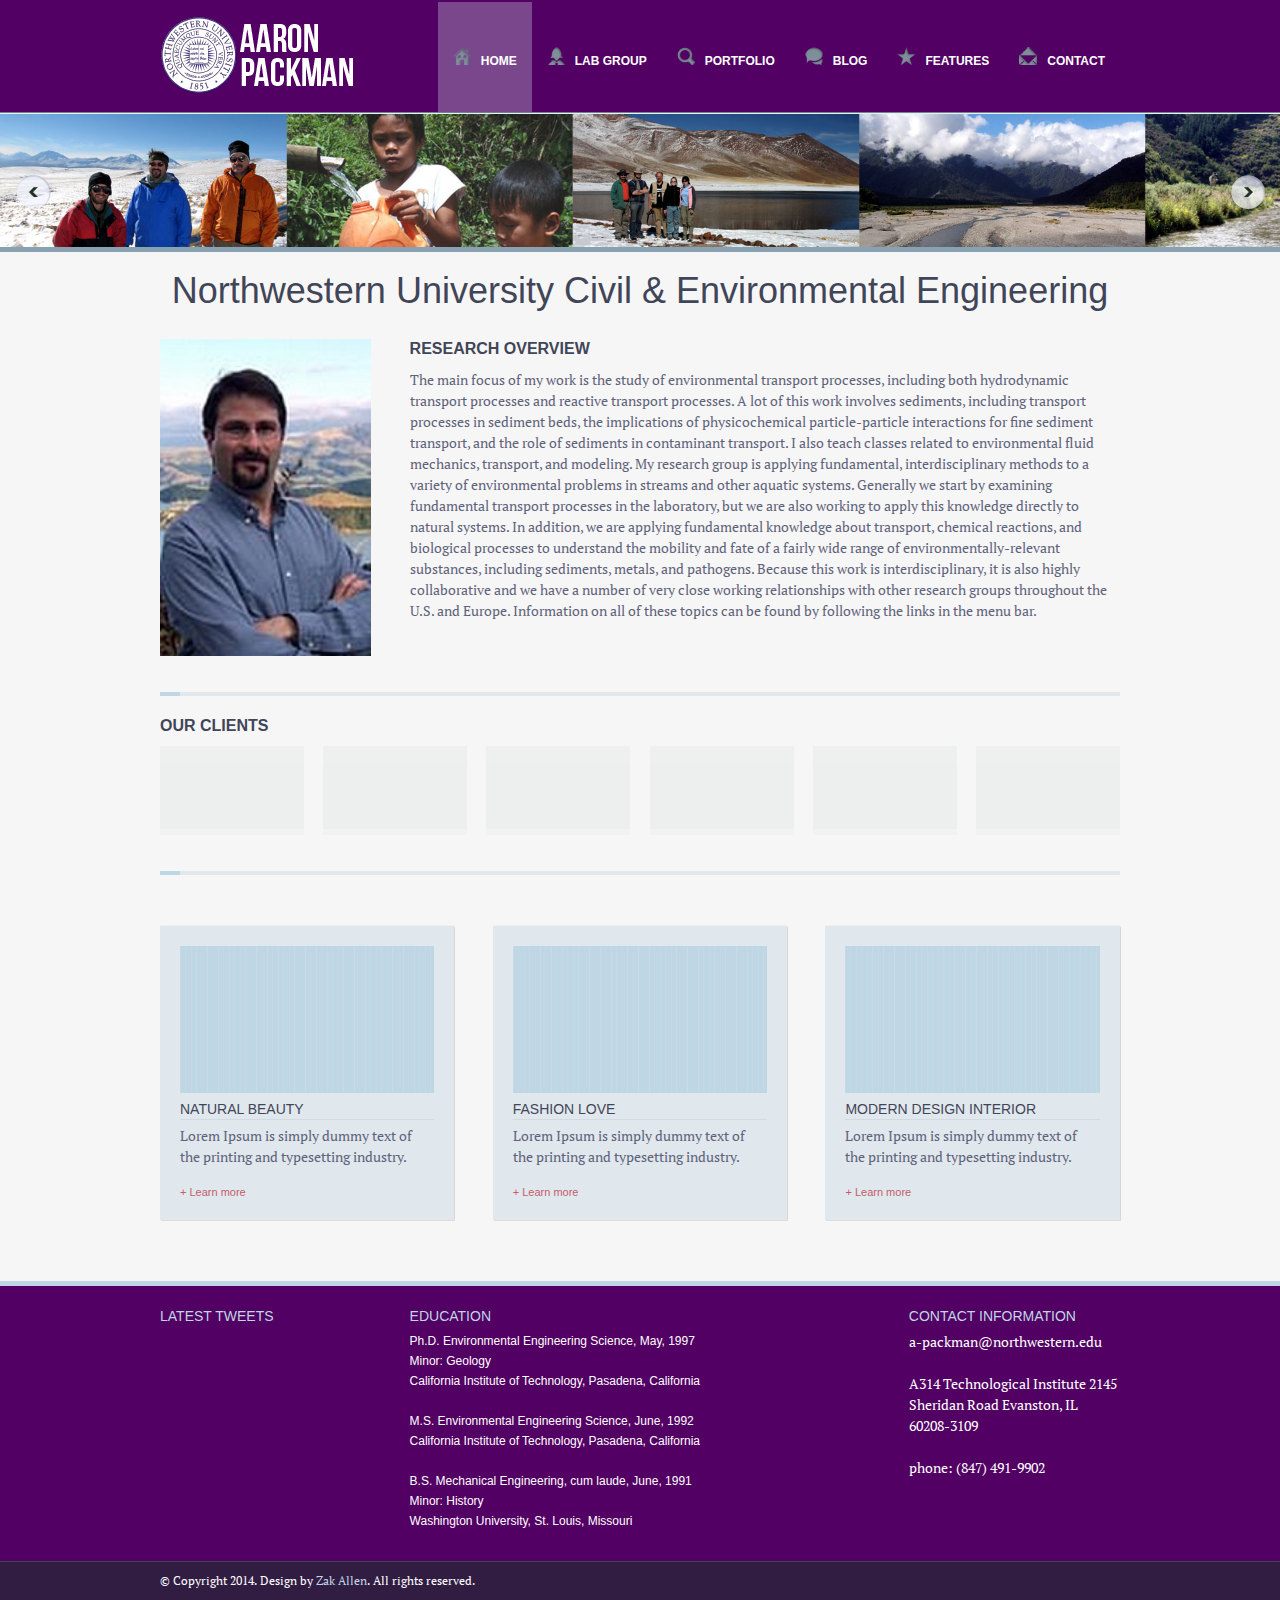
==== commit 6cbaea83: "changed home page and started portfolio" ====
--- a/index.html
+++ b/index.html
@@ -105,8 +105,16 @@
 ================================================== -->
 <div class="blankSeparator"></div>
 <div class="container">
+  <h1>Northwestern University Civil & Environmental Engineering</h1>
   <div class="info">
-    <div class="one_third">
+    <div class="one_fourth">
+      <img src="images/more/aaron_packman.jpg" width="100%" alt="" />
+    </div>
+    <div class="three_fourth lastcolumn">
+      <h2>Research Overview</h2>
+        <p>The main focus of my work is the study of environmental transport processes, including both hydrodynamic transport processes and reactive transport processes. A lot of this work involves sediments, including transport processes in sediment beds, the implications of physicochemical particle-particle interactions for fine sediment transport, and the role of sediments in contaminant transport. I also teach classes related to environmental fluid mechanics, transport, and modeling. My research group is applying fundamental, interdisciplinary methods to a variety of environmental problems in streams and other aquatic systems. Generally we start by examining fundamental transport processes in the laboratory, but we are also working to apply this knowledge directly to natural systems. In addition, we are applying fundamental knowledge about transport, chemical reactions, and biological processes to understand the mobility and fate of a fairly wide range of environmentally-relevant substances, including sediments, metals, and pathogens. Because this work is interdisciplinary, it is also highly collaborative and we have a number of very close working relationships with other research groups throughout the U.S. and Europe. Information on all of these topics can be found by following the links in the menu bar.</p>
+      </div>
+    <!--div class="one_third">
       <h2>New Freebie</h2>
       <p>Proximet is my latest <span class="red">responsive</span> Site Template freebie. Proximet Template is simple and clean template with a lot attention to detail. It is suitable for a lot of <span class="green">different</span> business and private uses.</p>
       <a href="http://themeforest.net/item/positivo-responsive-and-fresh-wp-theme/2700306?ref=anariel7" title="" class="buttonhome">&rarr; download</a> </div>
@@ -119,7 +127,7 @@
         <h2>Proximet News</h2>
         <p>Proximet is my latest <span class="red">responsive</span> Site Template freebie. Proximet Template is simple and clean template with a lot attention to detail. It is suitable for a lot of <span class="green">different</span> business and private uses.</p>
         <a href="http://themeforest.net/item/positivo-responsive-and-fresh-wp-theme/2700306?ref=anariel7" title="" class="buttonhome">&rarr; download</a> </div>
-    </div>
+    </div-->
   </div>
 </div>
 <!-- container ends here --> 
@@ -180,30 +188,27 @@
       <h3>Latest Tweets</h3>
       <div id="tweets"></div>
     </div>
-    <div class="one_fourth">
-      <h3>Blogroll</h3>
-      <ul>
-        <li class="lines"><a href="#" title="">Development Blog</a></li>
-        <li class="lines"><a href="#" class="">New Freebies</a></li>
-        <li class="lines"><a href="#" class="">Themeforest Theme</a></li>
-        <li class="lines"><a href="#" class=""> Design News</a></li>
-        <li class="lines"><a href="#" class="">WordPress Theme</a></li>
-      </ul>
-    </div>
-    <div class="one_fourth">
-      <h3>Archive</h3>
-      <ul>
-        <li class="lines"><a href="#" class=""> August 2012</a></li>
-        <li class="lines"><a href="#" class="">July 2012</a></li>
-        <li class="lines"><a href="#" class="">Juny 2012</a></li>
-        <li class="lines"><a href="#" class=""> May 2012</a></li>
-        <li class="lines"><a href="#" class="">April 2012</a></li>
-      </ul>
+    <div class="one_half">
+      <h3>Education</h3>
+
+Ph.D. Environmental Engineering Science, May, 1997<br>
+Minor: Geology<br>
+California Institute of Technology, Pasadena, California<br><br>
+
+M.S. Environmental Engineering Science, June, 1992<br>
+California Institute of Technology, Pasadena, California<br><br>
+
+B.S. Mechanical Engineering, cum laude, June, 1991<br>
+Minor: History<br>
+Washington University, St. Louis, Missouri
     </div>
     <div class="one_fourth lastcolumn">
-      <h3>About</h3>
-      <p>Proximet is responsive, simple and clean template with a lot attention to detail. Get it now!</p>
-      <p>Visit <a href="http://anarieldesign.com/" >Anariel Design</a> and find more interesting things.</p>
+      <h3>Contact Information</h3>
+      <p>a-packman@northwestern.edu<br><br>
+      A314 Technological Institute
+      2145 Sheridan Road
+      Evanston, IL 60208-3109<br><br>
+      phone: (847) 491-9902</p>
     </div>
   </div>
   <!-- container ends here --> 
@@ -214,9 +219,9 @@
 <div id="copyright">
   <div class="container">
     <div class="eleven columns alpha">
-      <p class="copyright">&copy; Copyright 2012. &quot;Proximet&quot; by <a href="http://www.anarieldesign.com/">Anariel</a>. All rights reserved.</p>
-    </div>
-    <div class="five columns omega">
+      <p class="copyright">&copy; Copyright 2014. Design by <a href="http://www.zak-allen.com/">Zak Allen</a>. All rights reserved.</p>
+    </div>
+    <!--div class="five columns omega">
       <section class="socials">
         <ul class="socials fr">
           <li><a href="#"><img src="images/socials/twitter.png" class="poshytip" title="Twitter"  alt="" /></a></li>
@@ -225,7 +230,7 @@
           <li><a href="#"><img src="images/socials/dribbble.png" class="poshytip" title="Dribbble" alt="" /></a></li>
         </ul>
       </section>
-    </div>
+    </div-->
   </div>
   <!-- container ends here --> 
 </div>
--- a/css/screen.css
+++ b/css/screen.css
@@ -1,4 +1,13 @@
 /****************************** MAIN STYLES - backgorund,deviders ******************************/
+
+/* custom stuff */
+h1 {
+	text-align: center;
+	font-size: 36px;
+	padding-bottom: 20px;
+	margin-top: -20px;
+	line-height: 1em;
+}
 
 /* Main Container */
 img, embed, object, video {
@@ -156,7 +165,7 @@
 	text-decoration:none;
 	text-transform:uppercase;
 	font-weight:600;
-	color: #414558;
+	color: #FFF;
 }
 li a#visited {
 	background: rgba(215, 234, 238, 0.3);
@@ -293,10 +302,9 @@
 /* IE rgba() hack */
 .flex-caption {
 	zoom: 1;
-	width: 20%;
 	padding: 2%;
 	margin: 0;
-	position: absolute;
+	
 	left: 0;
 	bottom: 0;
 	background:#bfd6e4;
@@ -458,7 +466,7 @@
 }
 /****************************** HOME - Content Part - Footer ******************************/
 #footer {
-	background:#626879;
+	background:#520063;
 	padding:20px 0px;
 	border-top:5px solid #bfd6e4;
 }
@@ -519,7 +527,7 @@
 }
 /****************************** HOME - Content Part - Copyright ******************************/
 #copyright {
-	background:#727888;
+	background:#311C42;
 	border-top:1px solid #414550;
 	border-bottom:5px solid #5c616f;
 }
@@ -1187,7 +1195,10 @@
 .one_sixth {
 	width: 15%;
 }
-.one_half, .one_third, .two_third, .one_fourth, .one_fifth {
+.three_fourth {
+	width: 74%;
+}
+.one_half, .one_third, .two_third, .one_fourth, .one_fifth, .three_fourth {
 	margin-right: 4%;
 	margin-bottom: 10px;
 	float: left;
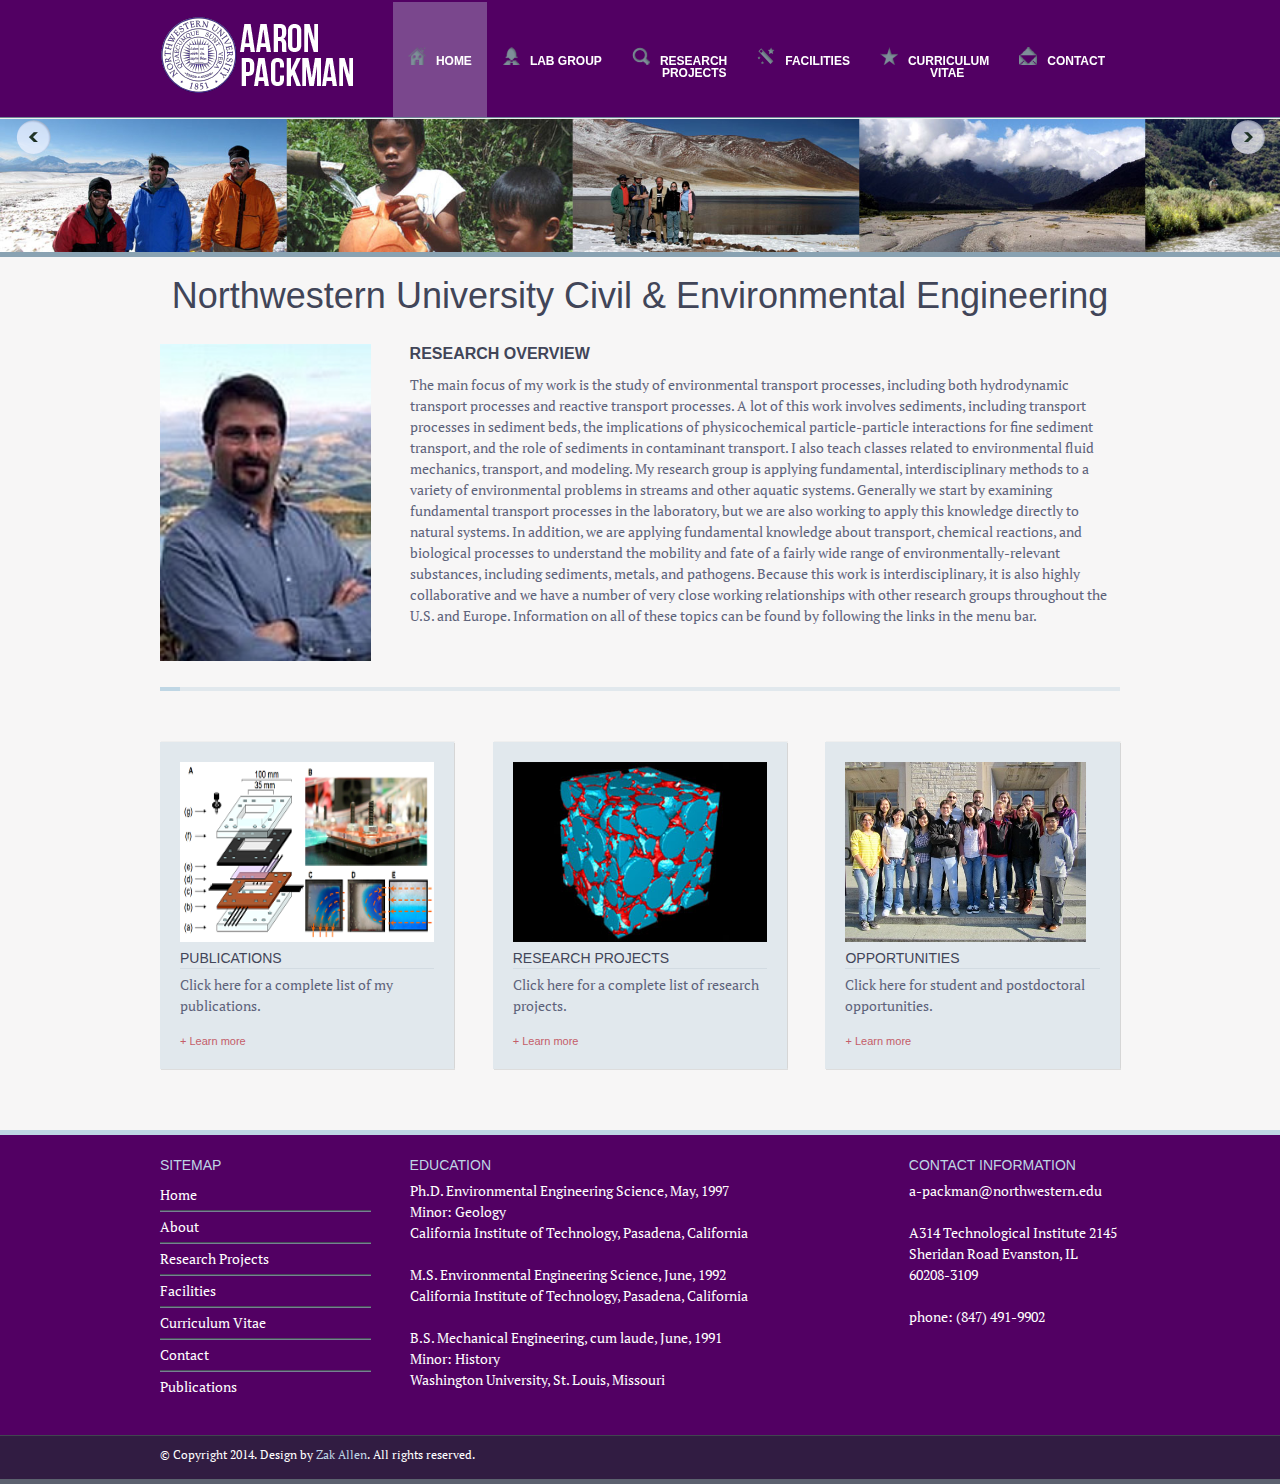
==== commit 32e6b22e: "done" ====
--- a/index.html
+++ b/index.html
@@ -31,13 +31,7 @@
 <link rel="stylesheet" href="css/screen.css">
 <link rel="stylesheet" href="css/prettyPhoto.css" type="text/css" media="screen" />
 
-<!-- Favicons ==================================================
-================================================== -->
-
-<link rel="shortcut icon" href="images/favicon.png">
-<link rel="apple-touch-icon" href="images/apple-touch-icon.png">
-<link rel="apple-touch-icon" sizes="72x72" href="images/apple-touch-icon-72x72.png">
-<link rel="apple-touch-icon" sizes="114x114" href="images/apple-touch-icon-114x114.png">
+
 
 <!-- Google Fonts ==================================================
 ================================================== -->
@@ -58,17 +52,11 @@
           <ul class="sf-menu">
             <li><a href="index.html" id="visited"><span class="home"><img src="images/home.png" alt="" /></span>Home</a></li>
             <li><a href="about.html"><span class="home"><img src="images/about.png" alt="" /></span>Lab Group</a></li>
-            <li><a href="portfolio.html"><span class="home"><img src="images/portfolio.png" alt="" /></span>Portfolio</a>
-              <ul>
-                <li><a href="gallery.html">Portfolio Gallery</a></li>
-              </ul>
+            <li><a href="portfolio.html"><span class="home"><img src="images/portfolio.png" alt="" /></span>Research<br/><span style="display:inline-block; width: 30px;"></span>Projects</a>
             </li>
-            <li><a href="blog.html"><span class="home"><img src="images/blog.png" alt="" /></span>Blog</a>
-              <ul>
-                <li><a href="singleblog.html">Single Post</a></li>
-              </ul>
+            <li><a href="facilities.html"><span class="home"><img src="images/freebies.png" alt="" /></span>Facilities</a>
             </li>
-            <li><a href="features.html"><span class="home"><img src="images/features.png" alt="" /></span>features</a></li>
+            <li><a href="cv.html"><span class="home"><img src="images/features.png" alt="" /></span>Curriculum<br><span style="display:inline-block; width: 50px;"></span>Vitae</a></li>
             <li><a href="contact.html"><span class="home"><img src="images/contact.png" alt="" /></span>Contact</a></li>
           </ul>
         </div>
@@ -80,11 +68,9 @@
             <option value="">Navigation</option>
             <option value="index.html">Home</option>
             <option value="about.html">Lab Group</option>
-            <option value="portfolio.html">Portfolio</option>
-            <option value="gallery.html">Portfolio Gallery</option>
-            <option value="blog.html">Blog</option>
-            <option value="singleblog.html">Single Post</option>
-            <option value="features.html">Features</option>
+            <option value="portfolio.html">Research Projects</option>
+            <option value="facilities.html">Facilities</option>
+            <option value="cv.html">Cirriculum Vitae</option>
             <option value="contact.html">Contact</option>
           </select>
         </form>
@@ -132,48 +118,31 @@
 </div>
 <!-- container ends here --> 
 <!-- Home Content Part - Box Two ==================================================
-================================================== -->
-<div class="container clients">
-  <div class="sepContainer"></div>
-  <h2>Our Clients</h2>
-  <div class="one_sixth"> <img src="images/client1.jpg" alt=""/> </div>
-  <!-- end one_sixth -->
-  <div class="one_sixth"> <img src="images/client2.jpg" alt=""/> </div>
-  <!-- end one_sixth -->
-  <div class="one_sixth"> <img src="images/client3.jpg" alt=""/> </div>
-  <!-- end one_sixth -->
-  <div class="one_sixth"> <img src="images/client4.jpg" alt=""/> </div>
-  <!-- end one_sixth -->
-  <div class="one_sixth"> <img src="images/client5.jpg" alt=""/> </div>
-  <!-- end one_sixth -->
-  <div class="one_sixth lastcolumn"> <img src="images/client6.jpg" alt=""/> </div>
-  <!-- end one_sixth lastCol --> 
-</div>
-<!-- end container --> 
+================================================== --><!-- end container --> 
 <!-- Home Content Part - Box Three ==================================================
 ================================================== -->
 <div class="container boxthree">
   <div class="sepContainer1"><!-- --></div>
   <div class="blankSeparator"></div>
   <div class="one_third">
-    <section class="boxthreeleft"> <img src="images/home/1.png" alt=""/>
-      <h3>Natural beauty</h3>
-      <p>Lorem Ipsum is simply dummy text of the printing and typesetting industry.</p>
-      <a class ="simple" href="#">+ Learn more</a> </section>
+    <section class="boxthreeleft"> <img src="images/more/flowcellsetup.png" alt=""/>
+      <h3>Publications</h3>
+      <p>Click here for a complete list of my publications.</p>
+      <a class ="simple" href="publications.html">+ Learn more</a> </section>
   </div>
   <!-- one-third column ends here -->
   <div class="one_third">
-    <section class="boxthreecenter"> <img src="images/home/2.png" alt=""/>
-      <h3>Fashion Love</h3>
-      <p>Lorem Ipsum is simply dummy text of the printing and typesetting industry.</p>
-      <a class ="simple" href="#">+ Learn more</a> </section>
+    <section class="boxthreecenter"> <img src="images/more/colloiddeposits.jpg" alt=""/>
+      <h3>Research Projects</h3>
+      <p>Click here for a complete list of research projects.</p>
+      <a class ="simple" href="portfolio.html">+ Learn more</a> </section>
   </div>
   <!-- one-third column ends here -->
   <div class="one_third lastcolumn">
-    <section class="boxthreeright"> <img src="images/home/3.png" alt=""/>
-      <h3>Modern Design Interior</h3>
-      <p>Lorem Ipsum is simply dummy text of the printing and typesetting industry.</p>
-      <a class ="simple" href="#">+ Learn more</a> </section>
+    <section class="boxthreeright"> <img src="images/more/groupphoto2011small.jpg" alt=""/>
+      <h3>Opportunities</h3>
+      <p>Click here for student and postdoctoral opportunities.</p>
+      <a class ="simple" href="contact.html">+ Learn more</a> </section>
   </div>
   <!-- one-third column ends here --> 
 </div>
@@ -185,22 +154,30 @@
 <div id="footer">
   <div class="container footer">
     <div class="one_fourth">
-      <h3>Latest Tweets</h3>
-      <div id="tweets"></div>
+      <h3>Sitemap</h3>
+      <ul>
+        <li class="lines"><a href="index.html" title="">Home</a></li>
+        <li class="lines"><a href="about.html" class="">About</a></li>
+        <li class="lines"><a href="portfolio.html" class="">Research Projects</a></li>
+        <li class="lines"><a href="facilities.html" class="">Facilities</a></li>
+        <li class="lines"><a href="cv.html" class="">Curriculum Vitae</a></li>
+        <li class="lines"><a href="contact.html" class="">Contact</a></li>
+        <li class="lines"><a href="publications.html" class="">Publications</a></li>
+      </ul>
     </div>
     <div class="one_half">
       <h3>Education</h3>
 
-Ph.D. Environmental Engineering Science, May, 1997<br>
-Minor: Geology<br>
-California Institute of Technology, Pasadena, California<br><br>
-
-M.S. Environmental Engineering Science, June, 1992<br>
-California Institute of Technology, Pasadena, California<br><br>
-
-B.S. Mechanical Engineering, cum laude, June, 1991<br>
-Minor: History<br>
-Washington University, St. Louis, Missouri
+      <p>Ph.D. Environmental Engineering Science, May, 1997<br>
+      Minor: Geology<br>
+      California Institute of Technology, Pasadena, California<br><br>
+
+      M.S. Environmental Engineering Science, June, 1992<br>
+      California Institute of Technology, Pasadena, California<br><br>
+
+      B.S. Mechanical Engineering, cum laude, June, 1991<br>
+      Minor: History<br>
+      Washington University, St. Louis, Missouri</p>
     </div>
     <div class="one_fourth lastcolumn">
       <h3>Contact Information</h3>
--- a/css/screen.css
+++ b/css/screen.css
@@ -8,6 +8,43 @@
 	margin-top: -20px;
 	line-height: 1em;
 }
+h5 {
+	text-align: center;
+	font-size: 30px;
+	padding-bottom: 10px;
+	margin-top: 5px;
+	line-height: 1em;
+}
+
+.cv {
+	box-shadow: 0px 0px 30px 2px #000;
+	padding: 30px;
+}
+body {
+	color: #000;
+}
+/* isotop */
+
+.item {
+	width: 146px;
+	text-align: center;
+	height: auto;
+	background-color: rgb(200,200,200);
+	padding: 5px 5px 0 5px;
+	margin: 2px;
+	-webkit-transition: opacity .6s linear;
+	transition: opacity .6s linear;
+	opacity: 1;
+}
+.item img{
+	height: 181px;
+}
+.item:hover {
+	-webkit-transition: opacity .6s linear;
+	transition: opacity .6s linear;
+	opacity: .7;
+}
+
 
 /* Main Container */
 img, embed, object, video {
@@ -161,11 +198,12 @@
 .sf-menu li a {
 	font-family: Arial, Helvetica, sans-serif;
 	font-size: 12px;
-	padding:45px 15px 45px 15px;
+	padding:45px 15px 0px 15px;
 	text-decoration:none;
 	text-transform:uppercase;
 	font-weight:600;
 	color: #FFF;
+	height: 70px;
 }
 li a#visited {
 	background: rgba(215, 234, 238, 0.3);
@@ -312,6 +350,9 @@
 	font-size: 12px;
 	line-height: 15px;
 }
+.flex-captionhome {
+	top:50%;
+}
 /* Direction Nav */
 .flex-direction-nav {
 	height: 0;
@@ -323,7 +364,7 @@
 	display: block;
 	background:  url(../images/flexslider/bg_direction_nav.png) no-repeat;
 	position: absolute;
-	top: 50%;
+	top: 5%;
 	cursor: pointer;
 	text-indent: -999em;
 }
@@ -440,6 +481,7 @@
 	padding:20px 20px 15px 20px;
 }
 .boxthree img {
+	height: 180px;
 	opacity: 1;
 	filter: alpha(opacity=100);
 	-webkit-transition: opacity 0.5s linear;
@@ -1040,7 +1082,7 @@
 	color:#8295a0;
 }
 .resume img {
-	margin-bottom:-30px;
+	margin-bottom:0px;
 }
 /******************************* CONTACT FORM -  for blog and contact page  *******************************/
 #contactForm h2 {
@@ -1090,7 +1132,7 @@
 form#contact_form textarea {
 	border: 1px solid #e1e5e9;
 	background-color: white;
-	width: 500px;
+	width: 300px;
 	margin-bottom:20px;
 }
 form#contact_form label {
